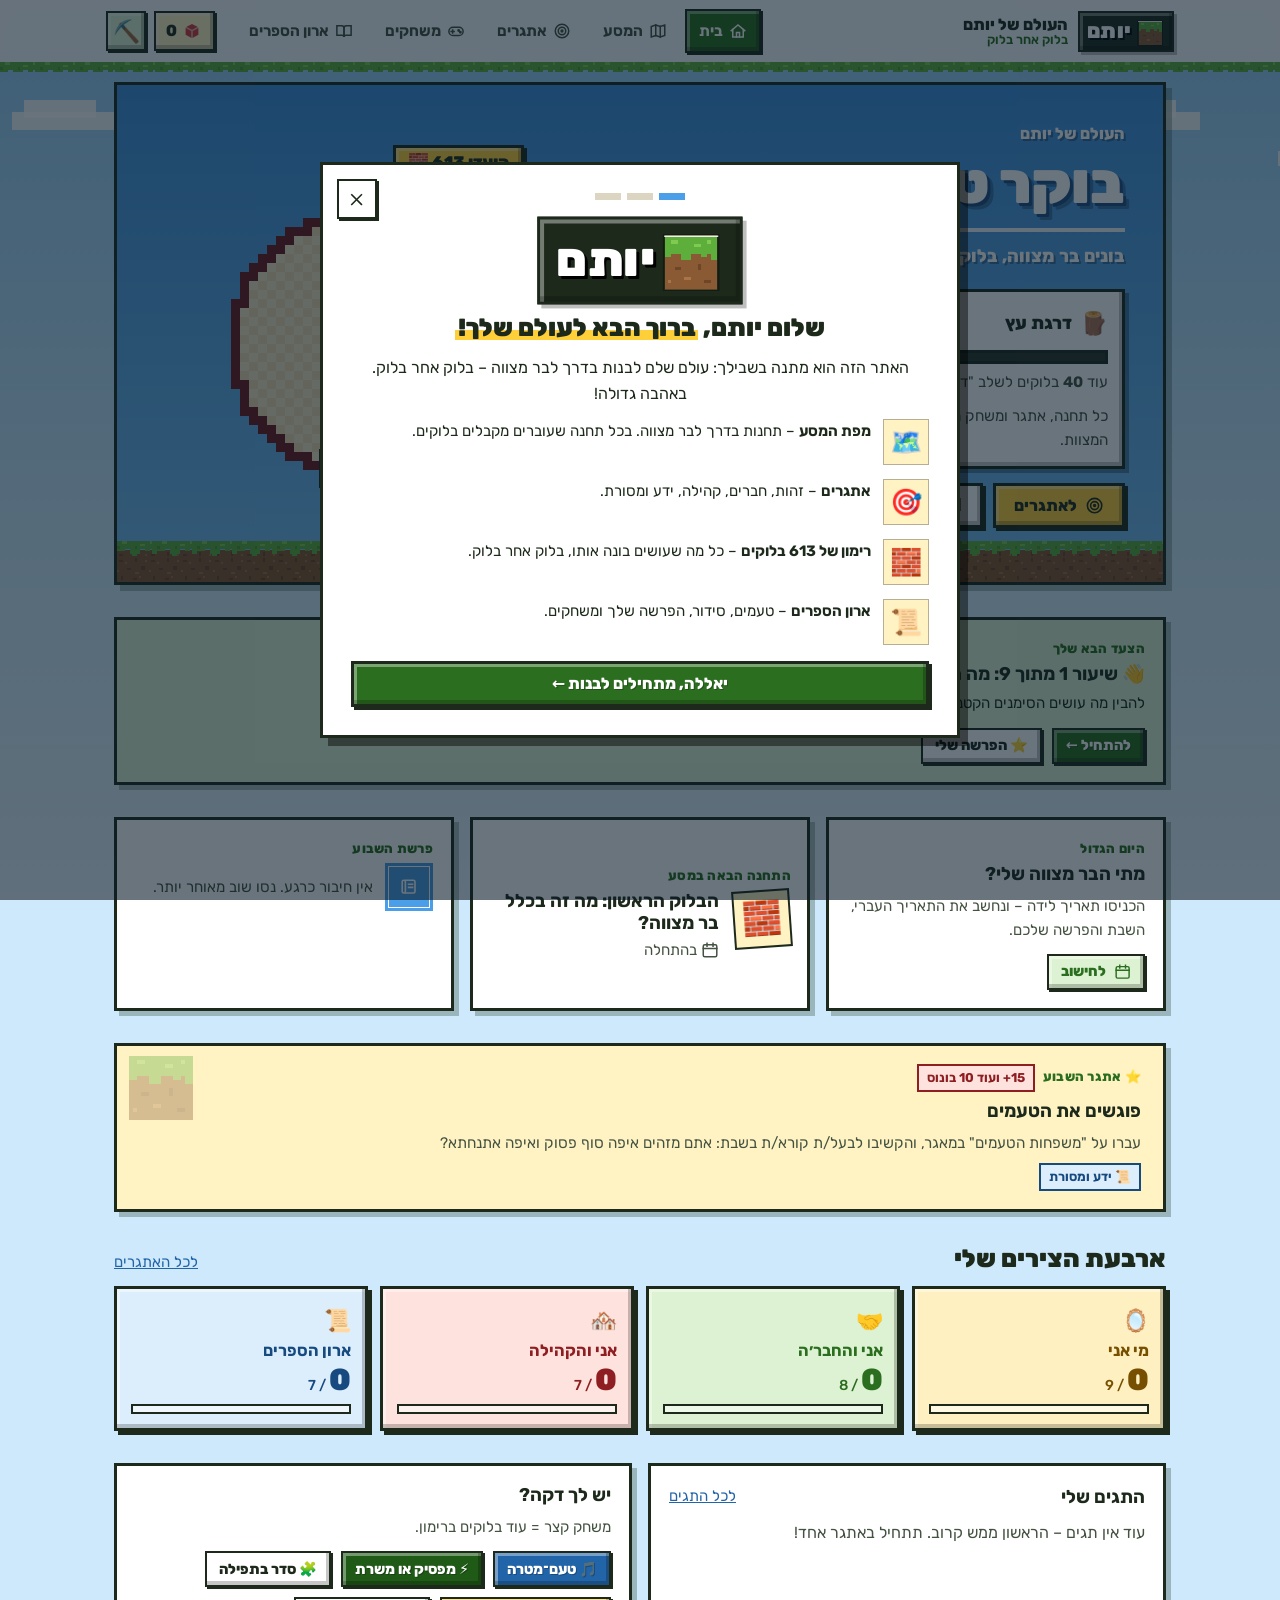
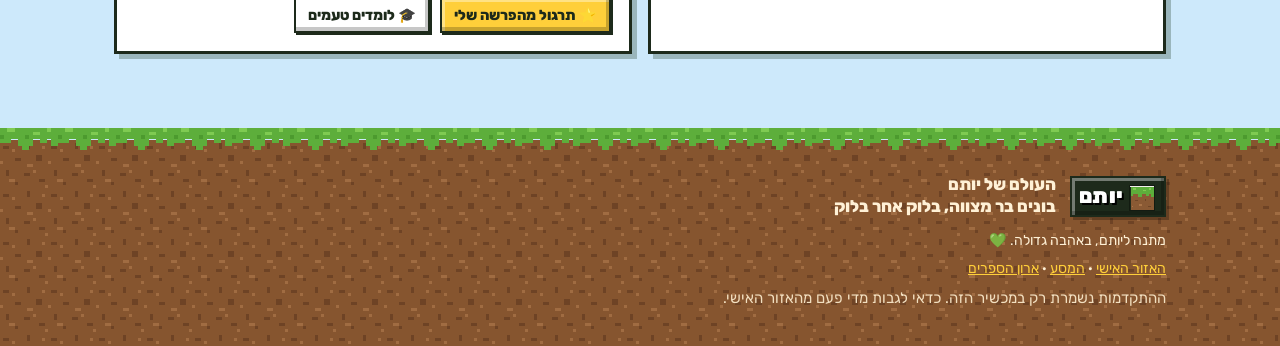
==== yotam/index.html @ bf7f6755 "העולם של יותם: גרסה אישית של האתר, בעיצוב של עולם בלוקים תיקייה חדשה yotam/ – אתר נפרד, מתנה ליותם: " ====
<!doctype html>
<html lang="he" dir="rtl">
<head>
  <meta charset="utf-8">
  <meta name="viewport" content="width=device-width, initial-scale=1, viewport-fit=cover">
  <title>העולם של יותם · בונים בר מצווה</title>
  <meta name="description" content="העולם של יותם: בונים את הבר מצווה בלוק אחר בלוק – משימות, משחקים, טעמי המקרא, הסידור והפרשה.">
  <meta name="theme-color" content="#5BA4E6">
  <meta name="color-scheme" content="only light">
  <link rel="icon" href="assets/img/block.svg" type="image/svg+xml">
  <link rel="manifest" href="manifest.webmanifest">
  <link rel="preconnect" href="https://fonts.googleapis.com">
  <link rel="preconnect" href="https://fonts.gstatic.com" crossorigin>
  <link href="https://fonts.googleapis.com/css2?family=Rubik:wght@400;500;600;700;800;900&family=Noto+Serif+Hebrew:wght@400;500;700&display=swap" rel="stylesheet">
  <link rel="stylesheet" href="assets/css/styles.css">
</head>
<body>
  <a class="skip-link" href="#main">דילוג לתוכן</a>

  <header class="topbar">
    <div class="topbar__inner">
      <a class="brand" href="#/" aria-label="העולם של יותם – לדף הבית">
        <span class="logo" aria-hidden="true"><i class="logo__block"></i><b>יותם</b></span>
        <span class="brand__text">
          <strong>העולם של יותם</strong>
          <small>בלוק אחר בלוק</small>
        </span>
      </a>
      <nav class="topnav" id="topnav" aria-label="ניווט ראשי"></nav>
      <div class="topbar__me">
        <a class="seed-pill" href="#/me" id="seedPill" aria-label="הבלוקים שלי"></a>
        <a class="avatar-btn" href="#/me" id="avatarBtn" aria-label="האזור האישי"></a>
      </div>
    </div>
  </header>

  <main id="main" tabindex="-1"></main>

  <footer class="site-footer">
    <div class="ground" aria-hidden="true"></div>
    <div class="wrap">
      <div class="footer-brand">
        <span class="logo" aria-hidden="true"><i class="logo__block"></i><b>יותם</b></span>
        <span class="tagline">העולם של יותם<br>בונים בר מצווה, בלוק אחר בלוק</span>
      </div>
      <p id="giftLine">מתנה ליותם, באהבה גדולה. 💚</p>
      <p><a href="#/me">האזור האישי</a> · <a href="#/journey">המסע</a> · <a href="#/library">ארון הספרים</a></p>
      <p class="small">ההתקדמות נשמרת רק במכשיר הזה. כדאי לגבות מדי פעם מהאזור האישי.</p>
    </div>
  </footer>

  <nav class="tabbar" id="tabbar" aria-label="ניווט ראשי"></nav>

  <div id="modal-root"></div>
  <div id="toast-root" class="toast-root" aria-live="polite"></div>
  <canvas id="confetti" aria-hidden="true"></canvas>

  <script src="assets/js/core.js"></script>
  <script src="assets/js/hebrew.js"></script>
  <script src="assets/js/data/gift.js"></script>
  <script src="assets/js/data/program.js"></script>
  <script src="assets/js/data/quests.js"></script>
  <script src="assets/js/data/taamim.js"></script>
  <script src="assets/js/data/course.js"></script>
  <script src="assets/js/data/siddur.js"></script>
  <script src="assets/js/data/siddur-checks.js"></script>
  <script src="assets/js/views/home.js"></script>
  <script src="assets/js/views/journey.js"></script>
  <script src="assets/js/views/quests.js"></script>
  <script src="assets/js/views/library.js"></script>
  <script src="assets/js/views/taamim.js"></script>
  <script src="assets/js/views/parasha.js"></script>
  <script src="assets/js/views/games.js"></script>
  <script src="assets/js/views/practice.js"></script>
  <script src="assets/js/views/course.js"></script>
  <script src="assets/js/views/me.js"></script>
  <script src="assets/js/app.js"></script>
</body>
</html>
---- yotam/assets/css/styles.css ----
/* =========================================================
   העולם של יותם · בונים בר מצווה
   מערכת עיצוב: עולם של בלוקים – פינות ישרות, כפתורים "בולטים" כמו קוביות,
   שמיים, דשא ואדמה, ופונט פיקסלים לכותרות הגדולות.
   (המבנה והרכיבים – כמו באתר המקורי. שכבת העיצוב החדשה – בסוף הקובץ)
   ========================================================= */

:root {
  /* שמיים */
  --sky: #4A9FE8;
  --sky-2: #3B8FD9;
  --sky-deep: #2264A8;     /* כפתורים (ניגודיות עם לבן) */
  --sky-ink: #174B80;
  --sky-soft: #DCEEFC;

  /* זהב */
  --marker: #FFCF3A;
  --marker-soft: #FFF3C4;

  --bg: #CDE9FB;
  --bg-2: #E4F1E0;
  --dot: transparent;
  --card: #FFFFFF;
  --card-2: #F6F3EA;
  --card-shadow: rgba(23, 50, 25, .28);
  --ink: #1D2A1B;
  --ink-2: #445241;
  --ink-3: #5E6B5A;
  --line: #DCD5C2;
  --line-2: #B9AE92;
  --edge: #1D2A1B;         /* קווי מתאר וצללים קשים */

  --pom: #D23A3A;          /* הרימון */
  --pom-2: #EE6A5C;
  --pom-deep: #8E1E22;
  --pom-soft: #FDE2DE;
  --honey: #F2B300;
  --honey-deep: #765000;
  --honey-soft: #FFF0C2;
  --teal: #4FA83A;         /* דשא */
  --teal-deep: #2B6E1F;
  --teal-soft: #DDF2D2;
  --tch: var(--sky-deep);
  --tch-deep: var(--sky-ink);
  --tch-soft: var(--sky-soft);
  --plum: #7048B0;
  --plum-soft: #ECE3FA;
  --ok: #2B8A36;

  --grass: #5DAE3B;
  --grass-hi: #7FCB52;
  --dirt: #86552F;
  --dirt-dark: #5E3A1F;
  --stone: #8A8F86;

  --pith: #F6E6C4;
  --seed-empty: #EED9B0;

  --radius: 0;
  --radius-s: 0;
  --shadow: 4px 4px 0 var(--card-shadow);
  --shadow-lg: 0 24px 60px -24px rgba(23, 50, 25, .5);
  --bevel: inset -3px -4px 0 rgba(0, 0, 0, .22), inset 3px 3px 0 rgba(255, 255, 255, .38);

  --font: 'Rubik', system-ui, -apple-system, 'Segoe UI', Arial, sans-serif;
  --font-display: 'Rubik', system-ui, -apple-system, 'Segoe UI', Arial, sans-serif;
  --font-block: 'Rubik', system-ui, sans-serif; /* במשקל 900, עם צל "בלוק" קשה */
  --font-hand: var(--font);
  --font-text: 'Taamey Frank CLM', 'SBL Hebrew', 'Ezra SIL', 'Noto Serif Hebrew', 'Times New Roman', serif;

  --tabbar-h: 68px;

  /* סולם גדלים אחד לכל האתר */
  --fs-h1: clamp(1.75rem, 6vw, 2.4rem);
  --fs-h2: clamp(1.3rem, 4.2vw, 1.55rem);
  --fs-h3: 1.15rem;
  --fs-sm: .94rem;
  --fs-xs: .82rem;
  color-scheme: only light;
}

/* ---------- בסיס ---------- */
*, *::before, *::after { box-sizing: border-box; }
html { -webkit-text-size-adjust: 100%; scroll-behavior: smooth; }
body {
  margin: 0;
  font-family: var(--font);
  font-size: 16px;
  line-height: 1.6;
  color: var(--ink);
  background-color: var(--bg);
  /* נייר מחברת מנוקד */
  background-image: radial-gradient(circle, var(--dot) 1.1px, transparent 1.4px);
  background-size: 24px 24px;
  min-height: 100vh;
  padding-bottom: calc(var(--tabbar-h) + env(safe-area-inset-bottom));
  overflow-x: hidden;
}
@media (min-width: 900px) { body { padding-bottom: 0; } }
img, svg { max-width: 100%; }
a { color: var(--sky-deep); }
h1, h2, h3, h4 { line-height: 1.2; margin: 0 0 .5em; font-weight: 700; }
h1, h2 { font-family: var(--font-display); font-weight: 900; letter-spacing: -.005em; }
h1 { font-size: var(--fs-h1); }
h2, .c-title { font-size: var(--fs-h2); }
h3, .station__title { font-size: var(--fs-h3); }
h4 { font-size: 1rem; }
p { margin: 0 0 .8em; }
button, input, textarea, select { font: inherit; color: inherit; }
:focus-visible { outline: 3px solid var(--sky); outline-offset: 2px; border-radius: 6px; }
.muted { color: var(--ink-2); }
.faint { color: var(--ink-3); }
.small { font-size: var(--fs-sm); }
.tiny { font-size: var(--fs-xs); }
.center { text-align: center; }
.hidden { display: none !important; }
.sr-only { position: absolute; width: 1px; height: 1px; overflow: hidden; clip: rect(0 0 0 0); white-space: nowrap; }
.skip-link { position: absolute; top: -40px; right: 12px; background: var(--ink); color: var(--bg); padding: 8px 14px; border-radius: 10px; z-index: 100; }
.skip-link:focus { top: 10px; }
.text { font-family: var(--font-text); }
.hand { font-family: var(--font-hand); }
code { background: var(--bg-2); padding: 1px 6px; border-radius: 6px; font-size: .9em; direction: ltr; unicode-bidi: embed; }

.wrap { width: 100%; max-width: 1100px; margin: 0 auto; padding: 0 16px; }
@media (min-width: 700px) { .wrap { padding: 0 24px; } }

main { display: block; outline: none; min-height: 60vh; }
.page { padding: 20px 0 40px; animation: pageIn .35s ease both; }
@keyframes pageIn { from { opacity: 0; transform: translateY(6px); } to { opacity: 1; transform: none; } }
@media (prefers-reduced-motion: reduce) { .page { animation: none; } html { scroll-behavior: auto; } }

/* =========================================================
   שכבת הקהילה: קופסת הלוגו
   ========================================================= */
/* תכלת + מסגרת לבנה פנימית, כמו בלוגו */
.kbox {
  background: var(--sky-2);
  color: #fff;
  border-radius: 4px;
  box-shadow: inset 0 0 0 7px var(--sky-2), inset 0 0 0 9px rgba(255, 255, 255, .95);
}
.logo {
  display: inline-flex; flex-direction: column; align-items: center; justify-content: center;
  background: var(--sky); color: #fff; text-decoration: none; line-height: 1;
  padding: 6px 12px 7px; border-radius: 3px;
  box-shadow: inset 0 0 0 3px var(--sky), inset 0 0 0 4px #fff;
  font-family: var(--font-display);
}
.logo small { font-size: .62rem; font-weight: 700; align-self: flex-start; margin-bottom: -1px; }
.logo b { font-size: 1.32rem; font-weight: 900; letter-spacing: .01em; }
.logo i { font-style: normal; font-size: .5rem; letter-spacing: .14em; margin-top: 3px; padding-top: 3px; border-top: 1px solid rgba(255, 255, 255, .9); font-weight: 700; direction: ltr; }

/* =========================================================
   שכבת המתבגר/ת: מרקר, מדבקות, שרבוטים, חותמות
   ========================================================= */
.mark {
  background: linear-gradient(176deg, transparent 52%, var(--marker) 52% 90%, transparent 90%);
  padding: 0 .12em; -webkit-box-decoration-break: clone; box-decoration-break: clone;
}
.sticker {
  display: inline-flex; align-items: center; gap: 6px;
  font-family: var(--font-hand); font-size: 1.25rem; line-height: 1.1; font-weight: 700;
  background: var(--marker); color: #1A1400; padding: 6px 14px 5px; border-radius: 10px;
  transform: rotate(var(--r, -4deg));
  box-shadow: 0 0 0 3px #fff, 3px 5px 0 3px rgba(15, 37, 55, .18);
  white-space: nowrap;
}
.sticker--pink { background: #FF9FB4; color: #3A0614; }
.sticker--white { background: #fff; color: var(--ink); }
.doodle { position: absolute; pointer-events: none; color: #fff; }
.doodle svg { width: 100%; height: 100%; overflow: visible; }
.doodle path { fill: none; stroke: currentColor; stroke-width: 3; stroke-linecap: round; stroke-linejoin: round; }
.stamp {
  position: absolute; inset-inline-end: 10px; top: 8px;
  font-family: var(--font-display); font-weight: 900; font-size: .95rem; line-height: 1;
  color: var(--sky-deep); padding: 6px 10px 5px; border: 2px solid currentColor; border-radius: 4px;
  box-shadow: inset 0 0 0 2px var(--card), inset 0 0 0 3.5px currentColor;
  transform: rotate(-11deg); opacity: .9; filter: url(#rough);
  pointer-events: none; white-space: nowrap;
}
.stamp.fresh { animation: stampIn .45s cubic-bezier(.2, 1.4, .4, 1) both; }
@keyframes stampIn { from { transform: rotate(-24deg) scale(2.2); opacity: 0; } 60% { opacity: 1; } }

/* ---------- סרגל עליון ---------- */
.topbar {
  position: sticky; top: 0; z-index: 40;
  background: rgba(255, 255, 255, .92);
  background: color-mix(in srgb, var(--card) 90%, transparent);
  backdrop-filter: saturate(1.4) blur(10px);
  -webkit-backdrop-filter: saturate(1.4) blur(10px);
  border-bottom: 1px solid var(--line);
}
.topbar::after { /* קו כפול – כמו המסגרת בלוגו */
  content: ""; position: absolute; inset: auto 0 -6px 0; height: 5px;
  background: linear-gradient(to bottom, var(--sky) 0 2px, transparent 2px 4px, var(--sky) 4px 5px);
  opacity: .55;
}
.topbar__inner { max-width: 1100px; margin: 0 auto; padding: 9px 16px; display: flex; align-items: center; gap: 12px; }
.brand { display: flex; align-items: center; gap: 10px; text-decoration: none; color: inherit; min-width: 0; }
.brand__text { display: flex; flex-direction: column; line-height: 1.15; min-width: 0; }
.brand__text strong { font-size: 1rem; font-weight: 800; white-space: nowrap; }
.brand__text small { font-family: var(--font-hand); font-size: 1rem; color: var(--sky-deep); line-height: 1; }
@media (max-width: 380px) { .brand__text { display: none; } }
.topnav { display: none; margin-inline-start: auto; gap: 4px; }
.topnav a { display: inline-flex; align-items: center; gap: 6px; padding: 8px 12px; border-radius: 10px; text-decoration: none; color: var(--ink-2); font-weight: 500; font-size: .95rem; border: 2px solid transparent; }
.topnav a:hover { background: var(--bg-2); color: var(--ink); }
.topnav a.active { background: var(--sky-deep); color: #fff; border-color: var(--edge); box-shadow: 2px 2px 0 var(--edge); }
.topnav svg { width: 18px; height: 18px; }
.topbar__me { margin-inline-start: auto; display: flex; align-items: center; gap: 8px; }
@media (min-width: 900px) {
  .topnav { display: flex; }
  .topbar__me { margin-inline-start: 8px; }
}
.seed-pill {
  display: inline-flex; align-items: center; gap: 6px; padding: 5px 12px 5px 10px; border-radius: 999px;
  background: var(--pom-soft); color: var(--pom-deep); font-weight: 800; text-decoration: none; font-variant-numeric: tabular-nums;
  border: 2px solid var(--edge); box-shadow: 2px 2px 0 var(--edge);
}
.seed-pill svg { width: 18px; height: 18px; color: var(--pom); }
.seed-pill.bump { animation: bump .6s ease; }
@keyframes bump { 30% { transform: scale(1.18) rotate(-4deg); } 60% { transform: scale(.96); } }
.avatar-btn {
  width: 40px; height: 40px; border-radius: 50%; display: grid; place-items: center; font-size: 22px; text-decoration: none;
  background: var(--marker-soft); border: 2px solid var(--edge); box-shadow: 2px 2px 0 var(--edge); flex: none;
}

/* ---------- סרגל תחתון ---------- */
.tabbar {
  position: fixed; bottom: 0; inset-inline: 0; z-index: 45;
  height: calc(var(--tabbar-h) + env(safe-area-inset-bottom));
  padding-bottom: env(safe-area-inset-bottom);
  background: rgba(255, 255, 255, .96);
  background: color-mix(in srgb, var(--card) 95%, transparent);
  backdrop-filter: blur(12px); -webkit-backdrop-filter: blur(12px);
  border-top: 2px solid var(--line-2);
  display: grid; grid-template-columns: repeat(5, 1fr);
}
.tabbar a { display: flex; flex-direction: column; align-items: center; justify-content: center; gap: 2px; text-decoration: none; color: var(--ink-3); font-size: .75rem; font-weight: 500; }
.tabbar a svg { width: 24px; height: 24px; padding: 2px; border-radius: 10px; transition: background .2s, color .2s; }
.tabbar a.active { color: var(--sky-deep); font-weight: 800; }
.tabbar a.active svg { background: var(--marker); color: #1A1400; width: 46px; box-shadow: 0 0 0 2px var(--edge); }
@media (min-width: 900px) { .tabbar { display: none; } }

/* ---------- כותרת תחתונה ---------- */
.site-footer { border-top: 1px solid var(--line); padding: 26px 0 30px; color: var(--ink-2); font-size: .88rem; margin-top: 30px; background: var(--card); }
.site-footer p { margin: 0 0 .4em; }
.footer-brand { display: flex; gap: 14px; align-items: center; margin-bottom: 12px; }
.footer-brand .tagline { font-family: var(--font-display); color: var(--sky-deep); font-size: 1.05rem; font-weight: 700; line-height: 1.3; }

/* ---------- אייקונים ---------- */
.ic { width: 1.2em; height: 1.2em; flex: none; stroke: currentColor; fill: none; stroke-width: 2; stroke-linecap: round; stroke-linejoin: round; vertical-align: -.22em; }

/* ---------- כפתורים (צל חתוך) ---------- */
.btn {
  display: inline-flex; align-items: center; justify-content: center; gap: 8px;
  padding: 10px 18px; border-radius: 12px; cursor: pointer; font-weight: 700; text-decoration: none;
  background: var(--sky-deep); color: #fff; line-height: 1.2; min-height: 44px;
  border: 2px solid var(--edge); box-shadow: 3px 3px 0 var(--edge);
  transition: transform .1s ease, box-shadow .1s ease, filter .15s;
}
.btn:hover { transform: translate(-1px, -1px); box-shadow: 4px 4px 0 var(--edge); }
.btn:active { transform: translate(2px, 2px); box-shadow: 1px 1px 0 var(--edge); }
.btn[disabled] { opacity: .5; cursor: not-allowed; transform: none; }
.btn--ghost { background: var(--card); color: var(--ink); }
.btn--ghost:hover { background: var(--card-2); }
.btn--soft { background: var(--sky-soft); color: var(--sky-ink); }
.btn--ink { background: var(--ink); color: var(--bg); }
.btn--tch { background: var(--sky-deep); }
.btn--teal { background: var(--teal-deep); }
.btn--honey, .btn--marker { background: var(--marker); color: #1A1400; }
.btn--pom { background: var(--pom-deep); }
.btn--sm { padding: 6px 12px; min-height: 36px; font-size: .9rem; border-radius: 10px; box-shadow: 2px 2px 0 var(--edge); }
.btn--block { width: 100%; }
.icon-btn { width: 40px; height: 40px; border-radius: 12px; border: 2px solid var(--edge); background: var(--card); display: inline-grid; place-items: center; cursor: pointer; color: var(--ink); box-shadow: 2px 2px 0 var(--edge); }
.icon-btn:hover { background: var(--marker-soft); }
.link-btn { background: none; border: 0; padding: 0; color: var(--sky-deep); cursor: pointer; font-weight: 600; text-decoration: underline; text-underline-offset: 3px; }
.btn-row { display: flex; flex-wrap: wrap; gap: 10px; align-items: center; }

/* ---------- כרטיסים ---------- */
.card { background: var(--card); border: 1.5px solid var(--line-2); border-radius: var(--radius); padding: 18px; box-shadow: var(--shadow); position: relative; }
.card--flat { box-shadow: none; }
.card--link { display: block; color: inherit; text-decoration: none; transition: transform .12s ease, box-shadow .12s, border-color .12s; cursor: pointer; text-align: start; width: 100%; font: inherit; }
.card--link:hover, .quest:hover, .taam-card:hover, .station__card:hover { transform: translate(-2px, -2px); box-shadow: 6px 6px 0 var(--sky); border-color: var(--edge); }
.grid { display: grid; gap: 14px; }
.grid-2 { display: grid; gap: 16px; grid-template-columns: 1fr; }
.grid-3 { display: grid; gap: 16px; grid-template-columns: 1fr; }
.grid-4 { display: grid; gap: 12px; grid-template-columns: repeat(2, 1fr); }
@media (min-width: 640px) { .grid-2 { grid-template-columns: 1fr 1fr; } .grid-3 { grid-template-columns: 1fr 1fr; } }
@media (min-width: 960px) { .grid-3 { grid-template-columns: repeat(3, 1fr); } .grid-4 { grid-template-columns: repeat(4, 1fr); } }
.stack > * + * { margin-top: 14px; }
.section { margin-top: 32px; }
.section-head { display: flex; align-items: end; justify-content: space-between; gap: 12px; margin-bottom: 12px; flex-wrap: wrap; }
.section-head h2 { margin: 0; }
.overline { display: block; font-size: var(--fs-xs); font-weight: 800; letter-spacing: .03em; color: var(--sky-deep); margin-bottom: 4px; }
.page-head { margin: 8px 0 20px; }
.page-head h1 { display: inline; background: linear-gradient(176deg, transparent 55%, var(--marker) 55% 92%, transparent 92%); padding: 0 .1em; -webkit-box-decoration-break: clone; box-decoration-break: clone; }
.page-head h1 + p, .page-head p { color: var(--ink-2); max-width: 62ch; font-size: 1.04rem; margin-top: 12px; }
.crumbs { font-size: .88rem; margin-bottom: 8px; display: flex; gap: 6px; align-items: center; flex-wrap: wrap; }
.crumbs a { color: var(--ink-2); text-decoration: none; }
.crumbs a:hover { color: var(--ink); text-decoration: underline; }

/* ---------- צ'יפים ותגיות ---------- */
.chips { display: flex; flex-wrap: wrap; gap: 8px; }
.chip {
  display: inline-flex; align-items: center; gap: 6px; padding: 6px 13px; border-radius: 999px; cursor: pointer; text-decoration: none;
  background: var(--card); border: 2px solid var(--line-2); font-weight: 600; font-size: .92rem; color: var(--ink-2);
}
.chip:hover { color: var(--ink); border-color: var(--edge); }
.chip[aria-pressed="true"], .chip.active { background: var(--marker); border-color: var(--edge); color: #1A1400; box-shadow: 2px 2px 0 var(--edge); }
.tag { display: inline-flex; align-items: center; gap: 5px; padding: 3px 9px; border-radius: 999px; font-size: .8rem; font-weight: 700; background: var(--bg-2); color: var(--ink-2); white-space: nowrap; }
.tag--identity { background: var(--honey-soft); color: var(--honey-deep); }
.tag--social { background: var(--teal-soft); color: var(--teal-deep); }
.tag--community { background: var(--pom-soft); color: var(--pom-deep); }
.tag--knowledge { background: var(--sky-soft); color: var(--sky-ink); }
.tag--girls { background: var(--plum-soft); color: var(--plum); }
.tag--boys { background: var(--sky-soft); color: var(--sky-ink); }
.tag--joint { background: var(--bg-2); color: var(--ink-2); }
.tag--seed { background: var(--pom-soft); color: var(--pom-deep); }
.tag--ok { background: #DDF2E7; background: color-mix(in srgb, var(--ok) 16%, transparent); color: var(--ok); }
.tag--need { background: var(--marker); color: #1A1400; }
.tag--progress { background: var(--sky-soft); color: var(--sky-ink); }

/* ---------- התקדמות ---------- */
.bar { height: 12px; background: var(--bg-2); border-radius: 999px; overflow: hidden; border: 2px solid var(--edge); }
.bar > span { display: block; height: 100%; border-radius: inherit; background: repeating-linear-gradient(-45deg, var(--pom) 0 8px, var(--pom-2) 8px 16px); transition: width .8s cubic-bezier(.2, .8, .2, 1); }
.bar--thin { height: 8px; border-width: 1.5px; }

/* ---------- טפסים ---------- */
.field { display: block; margin-bottom: 14px; }
.field > span { display: block; font-weight: 700; font-size: .92rem; margin-bottom: 6px; }
.field small { display: block; color: var(--ink-3); margin-top: 4px; }
.input, .textarea, .select {
  width: 100%; padding: 11px 13px; border-radius: 12px; border: 2px solid var(--line-2); background: var(--card-2);
  transition: border-color .15s, background .15s;
}
.input:focus, .textarea:focus, .select:focus { outline: none; border-color: var(--sky-deep); background: var(--card); box-shadow: 3px 3px 0 var(--sky-soft); }
.textarea { min-height: 96px; resize: vertical; line-height: 1.55; }
.check { display: flex; gap: 10px; align-items: center; cursor: pointer; font-size: .95rem; }
.check input { width: 20px; height: 20px; accent-color: var(--sky-deep); }
.seg { display: inline-flex; background: var(--bg-2); padding: 4px; border-radius: 14px; gap: 4px; flex-wrap: wrap; border: 2px solid var(--line-2); }
.seg button { border: 2px solid transparent; background: transparent; padding: 7px 14px; border-radius: 10px; cursor: pointer; font-weight: 700; color: var(--ink-2); }
.seg button[aria-pressed="true"] { background: var(--card); color: var(--ink); border-color: var(--edge); box-shadow: 2px 2px 0 var(--edge); }

/* ---------- חלון קופץ ---------- */
.modal-backdrop {
  position: fixed; inset: 0; z-index: 80; background: rgba(8, 24, 38, .6);
  display: flex; align-items: flex-end; justify-content: center; animation: fadeIn .2s ease;
}
.modal {
  background: var(--card); width: 100%; max-width: 640px; max-height: 92vh; overflow: auto;
  border-radius: 22px 22px 0 0; padding: 22px 18px calc(22px + env(safe-area-inset-bottom));
  border: 2px solid var(--edge); border-bottom: 0;
  box-shadow: var(--shadow-lg); animation: sheetUp .28s cubic-bezier(.2, .8, .2, 1);
  position: relative;
}
.modal--wide { max-width: 860px; }
.modal__close { position: absolute; top: 14px; left: 14px; }
.modal h2 { padding-left: 46px; }
.modal h2[tabindex="-1"]:focus { outline: none; }
@media (min-width: 700px) {
  .modal-backdrop { align-items: center; padding: 24px; }
  .modal { border-radius: 18px; padding: 28px; border-bottom: 2px solid var(--edge); box-shadow: 8px 8px 0 var(--edge); }
}
@keyframes fadeIn { from { opacity: 0; } }
@keyframes sheetUp { from { transform: translateY(40px); opacity: 0; } }

/* ---------- הודעות וחגיגות ---------- */
.toast-root { position: fixed; z-index: 90; top: 74px; inset-inline: 0; display: flex; flex-direction: column; align-items: center; gap: 8px; pointer-events: none; padding: 0 16px; }
.toast {
  background: var(--ink); color: var(--bg); padding: 9px 16px; border-radius: 12px; font-weight: 700; font-size: .95rem;
  box-shadow: 3px 3px 0 var(--sky); display: inline-flex; gap: 8px; align-items: center; animation: toastIn .35s cubic-bezier(.2, .8, .2, 1);
  max-width: 100%; transform: rotate(-1.5deg);
}
.toast--seed { background: var(--marker); color: #1A1400; box-shadow: 0 0 0 2px var(--edge), 3px 3px 0 2px var(--edge); }
.toast--seed svg { color: var(--pom); }
.toast.out { animation: toastOut .3s ease forwards; }
@keyframes toastIn { from { transform: translateY(-14px) scale(.9) rotate(-6deg); opacity: 0; } }
@keyframes toastOut { to { transform: translateY(-10px); opacity: 0; } }
#confetti { position: fixed; inset: 0; width: 100%; height: 100%; pointer-events: none; z-index: 95; }
.celebrate { text-align: center; padding: 10px 4px 4px; }
.celebrate__icon {
  font-size: 60px; line-height: 1; display: inline-grid; place-items: center; width: 116px; height: 116px; border-radius: 50%;
  background: var(--marker); margin-bottom: 14px; border: 5px solid #fff; box-shadow: 0 0 0 2px var(--edge), 5px 6px 0 2px var(--edge);
  transform: rotate(-8deg); animation: pop .55s cubic-bezier(.2, 1.6, .4, 1);
}
.celebrate h2 { padding: 0 !important; }
@keyframes pop { from { transform: scale(.4) rotate(-30deg); opacity: 0; } }

/* =========================================================
   דף הבית
   ========================================================= */
.hero { position: relative; display: grid; gap: 20px; align-items: center; padding: 26px 22px 24px; }
@media (min-width: 760px) { .hero { grid-template-columns: 1.25fr 1fr; padding: 36px 38px; } }
.hero.kbox { box-shadow: inset 0 0 0 8px var(--sky-2), inset 0 0 0 10px rgba(255, 255, 255, .95), 6px 6px 0 var(--edge); }
.hero__kicker { font-family: var(--font-display); font-weight: 700; font-size: 1.2rem; display: block; }
.hero h1 { font-size: clamp(2.3rem, 8vw, 3.6rem); color: #fff; margin: 2px 0 10px; }
.hero__rule { height: 2px; background: #fff; border: 0; margin: 0 0 10px; opacity: .95; }
.hero__sub { display: block; font-family: var(--font-display); font-weight: 700; font-size: 1.3rem; margin-bottom: 18px; }
.hero .level-card { color: var(--ink); }
.level-card { background: var(--card); border: 2px solid var(--edge); border-radius: 14px; padding: 14px; margin-bottom: 14px; box-shadow: 4px 4px 0 var(--edge); }
.level-card__top { display: flex; align-items: center; justify-content: space-between; gap: 10px; margin-bottom: 8px; }
.level-card p { margin: 10px 0 0; color: var(--ink-2); font-size: .95rem; }
.level-name { font-weight: 800; font-size: 1.12rem; display: flex; align-items: center; gap: 8px; }
.level-name span { font-size: 1.4rem; }
.hero .btn--ghost { background: #fff; color: var(--ink); }
.rimon-wrap { position: relative; max-width: 230px; margin: 0 auto; width: 100%; order: -1; }
@media (min-width: 760px) { .rimon-wrap { max-width: 300px; order: 0; } }
.rimon-count { position: absolute; inset-inline: 0; bottom: 3%; text-align: center; }
.rimon-count strong { display: inline-block; background: #fff; color: var(--ink); border: 2px solid var(--edge); padding: 3px 14px; border-radius: 999px; font-size: 1.05rem; font-variant-numeric: tabular-nums; box-shadow: 3px 3px 0 var(--edge); }
.rimon .seed { fill: var(--seed-empty); transform-box: fill-box; transform-origin: center; }
.rimon .seed.on { fill: url(#seedG); animation: seedIn .5s ease both; }
@keyframes seedIn { from { opacity: 0; transform: scale(.2); } }
.hero .sticker--goal { position: absolute; top: -6px; inset-inline-start: -8px; --r: 8deg; z-index: 2; }
.hero .doodle--arrow { width: 70px; height: 60px; inset-inline-end: -14px; bottom: 26%; transform: scaleX(-1); }
.hero .doodle--stars { width: 46px; height: 46px; top: 4%; inset-inline-end: 2%; color: var(--marker); }
@media (max-width: 759px) { .hero .doodle--arrow { display: none; } }

.countdown { display: flex; gap: 14px; align-items: center; }
.countdown__num { font-family: var(--font-display); font-size: 2.8rem; font-weight: 900; color: var(--sky-deep); line-height: 1; font-variant-numeric: tabular-nums; }
.next-card { display: flex; gap: 14px; align-items: flex-start; }
.next-card__emoji { font-size: 32px; width: 58px; height: 58px; border-radius: 14px; display: grid; place-items: center; background: var(--marker-soft); flex: none; border: 2px solid var(--edge); transform: rotate(-4deg); }
.pillar-stats { display: grid; grid-template-columns: repeat(2, 1fr); gap: 12px; }
@media (min-width: 760px) { .pillar-stats { grid-template-columns: repeat(4, 1fr); } }
.pillar-stat { border-radius: 14px; padding: 14px; text-decoration: none; color: inherit; display: block; border: 2px solid var(--edge); box-shadow: 3px 3px 0 var(--edge); transition: transform .12s, box-shadow .12s; }
.pillar-stat:hover { transform: translate(-2px, -2px); box-shadow: 5px 5px 0 var(--edge); }
.pillar-stat strong { display: block; font-size: 1.02rem; }
.pillar-stat .num { font-family: var(--font-display); font-size: 1.9rem; font-weight: 900; line-height: 1.1; }
.p-identity { background: var(--honey-soft); color: var(--honey-deep); }
.p-social { background: var(--teal-soft); color: var(--teal-deep); }
.p-community { background: var(--pom-soft); color: var(--pom-deep); }
.p-knowledge { background: var(--sky-soft); color: var(--sky-ink); }
.next-step { background: var(--sky-soft); border: 2px solid var(--edge); box-shadow: 4px 4px 0 var(--edge); }
.next-step h3 { margin: 4px 0 6px; }
.next-step p { margin: 0 0 12px; }
.weekly { position: relative; overflow: hidden; background: var(--marker-soft); border-color: var(--edge); }
.weekly::before { content: "★"; position: absolute; inset-inline-end: 14px; top: 2px; font-size: 90px; line-height: 1; color: var(--marker); transform: rotate(14deg); }
.weekly > * { position: relative; }
.parasha-mini { display: flex; gap: 12px; align-items: center; }
.parasha-mini__icon { width: 48px; height: 48px; border-radius: 12px; display: grid; place-items: center; background: var(--sky); color: #fff; flex: none; box-shadow: inset 0 0 0 3px var(--sky), inset 0 0 0 4px #fff; }
.badge-row { display: flex; gap: 10px; flex-wrap: wrap; }
.badge-mini { width: 54px; height: 54px; border-radius: 50%; display: grid; place-items: center; font-size: 26px; background: var(--marker); border: 3px solid #fff; box-shadow: 0 0 0 2px var(--edge), 2px 3px 0 2px var(--edge); }
.badge-mini:nth-child(odd) { transform: rotate(-7deg); }
.badge-mini:nth-child(even) { transform: rotate(6deg); background: #FFC7D3; }
.badge-mini:nth-child(3n) { background: var(--sky-soft); }

/* =========================================================
   מפת המסע
   ========================================================= */
.journey { position: relative; padding: 10px 0 30px; }
.journey__path { position: absolute; inset: 0; width: 100%; height: 100%; pointer-events: none; overflow: visible; }
.journey__path path.road { fill: none; stroke: var(--line-2); stroke-width: 14; stroke-linecap: round; }
.journey__path path.dash { fill: none; stroke: var(--card); stroke-width: 3; stroke-dasharray: 2 12; stroke-linecap: round; }
.journey__path path.done { fill: none; stroke: var(--sky); stroke-width: 8; stroke-linecap: round; }
.stations { position: relative; display: flex; flex-direction: column; gap: 26px; }
.station { display: grid; grid-template-columns: 76px 1fr; gap: 12px; align-items: center; }
.station:nth-child(even) { grid-template-columns: 1fr 76px; }
.station:nth-child(even) .station__node { order: 2; }
@media (min-width: 760px) {
  .station, .station:nth-child(even) { grid-template-columns: 1fr 96px 1fr; }
  .station .station__node { order: 0 !important; grid-column: 2; }
  .station .station__card { grid-column: 1; grid-row: 1; }
  .station:nth-child(even) .station__card { grid-column: 3; }
}
.station__node {
  width: 68px; height: 68px; border-radius: 50%; display: grid; place-items: center; font-size: 30px; justify-self: center;
  background: var(--card); border: 3px solid var(--edge); position: relative; z-index: 2; cursor: pointer;
  box-shadow: 3px 3px 0 var(--edge); transition: transform .15s;
}
.station__node:hover { transform: scale(1.06) rotate(-4deg); }
.station--done .station__node { background: var(--sky); }
.station--done .station__node::after {
  content: "✓"; position: absolute; bottom: -4px; left: -4px; width: 26px; height: 26px; border-radius: 50%;
  background: var(--marker); color: #1A1400; font-size: 15px; font-weight: 900; display: grid; place-items: center; border: 2px solid var(--edge);
}
.station--next .station__node { background: var(--marker); animation: ring 2s infinite; }
@keyframes ring { 0% { box-shadow: 3px 3px 0 var(--edge), 0 0 0 0 color-mix(in srgb, var(--marker) 80%, transparent); } 70% { box-shadow: 3px 3px 0 var(--edge), 0 0 0 16px transparent; } 100% { box-shadow: 3px 3px 0 var(--edge), 0 0 0 0 transparent; } }
.station--me .station__node { background: var(--marker); font-size: 34px; transform: rotate(-8deg); }
.station--future .station__node { border-style: dashed; opacity: .75; box-shadow: none; }
.station__card { padding: 14px 16px; cursor: pointer; text-align: start; width: 100%; font: inherit; color: inherit; }
.station--done .station__card { padding-top: 16px; }
.station__when { font-size: .88rem; font-weight: 800; color: var(--sky-deep); display: flex; align-items: center; gap: 6px; }
.station__title { font-weight: 800; margin: 2px 0 6px; padding-inline-end: 0; }
.station--done .station__title { padding-inline-end: 64px; }
.station__tags { display: flex; gap: 6px; flex-wrap: wrap; }
.station--me .station__card { background: var(--marker-soft); border-color: var(--edge); }
.legend { display: flex; gap: 14px; flex-wrap: wrap; font-size: .85rem; color: var(--ink-2); }
.legend i { display: inline-block; width: 13px; height: 13px; border-radius: 50%; margin-inline-end: 5px; vertical-align: -1px; border: 2px solid var(--edge); }
.legend .l-done { background: var(--sky); }
.legend .l-next { background: var(--marker); }
.legend .l-me { background: var(--marker); border-radius: 3px; transform: rotate(45deg); }
.detail-meta { display: grid; gap: 8px; background: var(--card-2); border: 1.5px solid var(--line-2); border-radius: 12px; padding: 12px 14px; margin: 12px 0; font-size: .94rem; }
.detail-meta div { display: flex; gap: 8px; align-items: baseline; }
.detail-meta b { min-width: 74px; color: var(--ink-2); font-weight: 700; }
.figure-box { background: var(--marker-soft); border: 1.5px dashed var(--honey-deep); border-radius: 12px; padding: 12px 14px; margin: 12px 0; color: var(--ink); }
.figure-box h4 { margin: 0 0 6px; color: var(--honey-deep); }

/* =========================================================
   אתגרים
   ========================================================= */
.quest { display: flex; flex-direction: column; gap: 8px; position: relative; text-align: start; width: 100%; font: inherit; color: inherit; cursor: pointer; transition: transform .12s, box-shadow .12s, border-color .12s; padding-inline-start: 22px; }
.quest__top { display: flex; justify-content: space-between; align-items: center; gap: 8px; }
.quest h3 { margin: 0; }
.quest p { margin: 0; color: var(--ink-2); font-size: .95rem; }
.quest--done { background: var(--card-2); }
.quest--done h3::before { content: "✓ "; color: var(--ok); }
.quest--weekly { border: 2px solid var(--edge); background: var(--marker-soft); }
.quest__bar { position: absolute; inset-inline-start: 0; top: 14px; bottom: 14px; width: 6px; border-radius: 0 6px 6px 0; }
.pillar-head { display: flex; gap: 14px; align-items: center; padding: 16px; border-radius: 14px; margin-bottom: 16px; border: 2px solid var(--edge); box-shadow: 4px 4px 0 var(--edge); }
.pillar-head .big { font-size: 32px; }
.pillar-head h2 { margin: 0; }

/* =========================================================
   ארון הספרים
   ========================================================= */
.lib-card { display: flex; gap: 14px; align-items: flex-start; }
.lib-card__icon { width: 52px; height: 52px; border-radius: 12px; display: grid; place-items: center; flex: none; border: 2px solid var(--edge); }
.lib-card__icon svg { width: 26px; height: 26px; }
.lib-card h3 { margin: 0 0 4px; }
.lib-card p { margin: 0; color: var(--ink-2); font-size: .94rem; }
.visited-dot { display: inline-block; width: 9px; height: 9px; border-radius: 50%; background: var(--ok); margin-inline-start: 6px; vertical-align: 2px; }

/* טעמים */
.rank-ladder { display: grid; gap: 10px; }
.rank-row { display: grid; grid-template-columns: 110px 1fr; gap: 10px; align-items: center; }
.rank-row__label { font-weight: 800; font-size: .95rem; display: flex; flex-direction: column; line-height: 1.2; }
.rank-row__label small { font-weight: 400; color: var(--ink-2); font-size: var(--fs-sm); }
.rank-row__items { display: flex; flex-wrap: wrap; gap: 6px; }
.rank-pill { display: inline-flex; align-items: center; gap: 6px; border-radius: 999px; padding: 3px 12px 3px 6px; font-size: .9rem; font-weight: 700; border: 1.5px solid currentColor; cursor: pointer; font-family: var(--font); }
.rank-pill .g { font-family: var(--font-text); font-size: 1.9rem; line-height: 1; width: 34px; height: 30px; text-align: center; overflow: visible; }
.r-emperor { background: #F4E1E6; background: color-mix(in srgb, var(--pom-deep) 14%, var(--card)); color: var(--pom-deep); }
.r-king { background: var(--pom-soft); color: var(--pom-deep); }
.r-duke { background: var(--honey-soft); color: var(--honey-deep); }
.r-count { background: var(--teal-soft); color: var(--teal-deep); }
.r-servant { background: var(--sky-soft); color: var(--sky-ink); }
.taam-card { display: grid; grid-template-columns: 74px 1fr; gap: 14px; align-items: center; cursor: pointer; text-align: start; width: 100%; font: inherit; color: inherit; transition: transform .12s, box-shadow .12s, border-color .12s; }
.taam-glyph { width: 74px; height: 74px; border-radius: 14px; display: grid; place-items: center; font-family: var(--font-text); font-size: 2.8rem; line-height: 1; border: 2px solid currentColor; }
.taam-card h3 { margin: 0 0 2px; }
.taam-card .ex { font-family: var(--font-text); font-size: 1.35rem; }
.taam-big { text-align: center; margin: 6px 0 12px; }
.taam-big .glyph { font-family: var(--font-text); font-size: 5rem; line-height: 1.1; display: block; }
.taam-big .word { font-family: var(--font-text); font-size: 2.4rem; line-height: 1.4; }
.ex-list { display: flex; flex-wrap: wrap; gap: 8px; }
.ex-list span { font-family: var(--font-text); font-size: 1.4rem; background: var(--card-2); border: 1.5px solid var(--line-2); border-radius: 10px; padding: 4px 12px; line-height: 1.6; }
.ex-list small { font-family: var(--font); font-size: .72rem; color: var(--ink-3); display: block; line-height: 1; padding-bottom: 4px; }
.seq { display: flex; flex-wrap: wrap; gap: 6px; align-items: center; }
.seq .arrow { color: var(--ink-3); font-weight: 800; }
.group-card .verse { font-family: var(--font-text); font-size: 1.6rem; line-height: 1.9; margin: 10px 0 2px; }

/* קורא / תיקון */
.reader-tools { display: flex; flex-wrap: wrap; gap: 10px; align-items: center; justify-content: space-between; margin-bottom: 14px; }
.reader { font-family: var(--font-text); font-size: calc(1.7rem * var(--fs, 1)); line-height: 2.15; word-spacing: .08em; }
.reader .vnum { font-family: var(--font); font-size: .5em; color: var(--ink-3); vertical-align: .55em; margin: 0 .25em; font-weight: 700; }
.reader .w { border-radius: 6px; cursor: pointer; transition: background .15s; padding: 0 1px; }
.reader .w:hover { background: var(--bg-2); }
.reader .w.sel { background: var(--marker); color: #1A1400 !important; }
.reader.colors .w.r-emperor { color: var(--pom-deep); }
.reader.colors .w.r-king { color: var(--pom); }
.reader.colors .w.r-duke { color: var(--honey-deep); }
.reader.colors .w.r-count { color: var(--teal); }
.reader.colors .w.r-servant { color: var(--sky-deep); }
.reader .w.hl { background: var(--marker); color: #1A1400 !important; }
.reader.colors .w { background-color: transparent; }
.reader.colors .w.r-emperor, .reader.colors .w.r-king, .reader.colors .w.r-duke, .reader.colors .w.r-count, .reader.colors .w.r-servant { background: transparent; }
.reader.colors .w.hl, .reader.colors .w.sel { background: var(--marker); }
.reader.scroll { font-family: 'Noto Serif Hebrew', 'Frank Ruhl Libre', serif; font-weight: 500; text-align: justify; line-height: 2; }
.reader.scroll .vnum { display: none; }
.reader .petucha { display: block; height: .6em; }
.reader .setuma { display: inline-block; width: 3em; }
.paseq { color: var(--ink-3); }
.taam-pop { position: absolute; z-index: 30; background: var(--ink); color: var(--bg); padding: 10px 14px; border-radius: 12px; font-family: var(--font); font-size: .92rem; line-height: 1.4; box-shadow: 4px 4px 0 var(--sky); max-width: 260px; }
.taam-pop b { font-size: 1.05rem; }
.taam-legend { display: flex; flex-wrap: wrap; gap: 6px; }
.verse-card { position: relative; }
.recorder { display: flex; align-items: center; gap: 10px; flex-wrap: wrap; }
.rec-dot { width: 12px; height: 12px; border-radius: 50%; background: var(--pom); animation: blink 1s infinite; }
@keyframes blink { 50% { opacity: .2; } }
.font-ctl { display: inline-flex; gap: 6px; }

/* סידור */
.service-tabs { margin-bottom: 16px; }
.timeline { position: relative; padding-inline-start: 30px; }
.timeline::before { content: ""; position: absolute; inset-inline-start: 11px; top: 6px; bottom: 6px; width: 0; border-inline-start: 3px dashed var(--sky); }
.tl-item { position: relative; margin-bottom: 12px; }
.tl-item::before { content: attr(data-n); position: absolute; inset-inline-start: -30px; top: 14px; width: 26px; height: 26px; border-radius: 50%; background: var(--sky); border: 2px solid var(--edge); font-size: .74rem; font-weight: 800; display: grid; place-items: center; color: #fff; }
.tl-item details { background: var(--card); border: 1.5px solid var(--line-2); border-radius: 14px; padding: 0; box-shadow: var(--shadow); }
.tl-item details[open] { border-color: var(--edge); }
.tl-item summary { list-style: none; cursor: pointer; padding: 14px 16px; display: flex; justify-content: space-between; gap: 10px; align-items: center; }
.tl-item summary::-webkit-details-marker { display: none; }
.tl-item summary h3 { margin: 0; }
.tl-item summary p { margin: 2px 0 0; color: var(--ink-2); font-size: .92rem; }
.tl-item summary .chev { transition: transform .2s; color: var(--ink-3); flex: none; }
.tl-item details[open] summary .chev { transform: rotate(-90deg); }
.tl-body { padding: 0 16px 16px; }
.words { display: grid; gap: 6px; margin: 4px 0 12px; }
.words__line { display: grid; grid-template-columns: 150px 1fr; gap: 10px; align-items: baseline; padding: 6px 12px; border-radius: 10px; background: var(--card-2); border: 1.5px solid var(--line); }
.words__line--all { background: var(--sky-soft); border-color: #9FD6F0; border-color: color-mix(in srgb, var(--sky) 45%, transparent); }
.words__who { font-size: .88rem; font-weight: 700; color: var(--ink-2); }
.words__line--all .words__who { color: var(--sky-ink); }
.words__text { font-family: var(--font-text); font-size: 1.25rem; line-height: 1.7; }
.words__line--all .words__text { color: var(--sky-ink); font-weight: 700; }
@media (max-width: 520px) { .words__line { grid-template-columns: 1fr; gap: 0; } }
.map-legend { background: var(--card); border: 2px dashed var(--line-2); border-radius: 14px; padding: 12px 14px; margin-bottom: 14px; display: grid; gap: 8px; }
.map-legend__row { display: grid; grid-template-columns: 128px 1fr; gap: 10px; align-items: start; font-size: .94rem; color: var(--ink-2); }
.map-legend__tag { margin: 0 !important; padding: 4px 10px !important; font-family: var(--font) !important; font-size: .9rem !important; font-weight: 700; line-height: 1.4 !important; text-align: center; border-radius: 10px; }
.map-legend__tag--do { background: var(--bg-2); color: var(--ink); }
@media (max-width: 480px) { .map-legend__row { grid-template-columns: 1fr; gap: 4px; } .map-legend__tag { justify-self: start; } }
.highlight { background: var(--marker-soft); border-radius: 10px; padding: 10px 12px; margin-bottom: 10px; border-inline-start: 4px solid var(--marker); }
.highlight b { color: var(--honey-deep); }
.practice { margin: 0; padding-inline-start: 18px; }
.practice li { margin-bottom: 4px; }
.say { font-family: var(--font-text); font-size: 1.3rem; line-height: 1.7; background: var(--sky-soft); color: var(--sky-ink); border-radius: 10px; padding: 8px 14px; margin: 8px 0; }
.body-grid { display: grid; gap: 10px; grid-template-columns: 1fr; }
@media (min-width: 640px) { .body-grid { grid-template-columns: 1fr 1fr; } }
.body-item { display: flex; gap: 12px; align-items: flex-start; }
.body-item .e { font-size: 26px; width: 46px; height: 46px; border-radius: 12px; background: var(--marker-soft); display: grid; place-items: center; flex: none; border: 1.5px solid var(--line-2); }
.blessing { font-family: var(--font-text); font-size: 1.45rem; line-height: 1.9; background: var(--card-2); border: 1.5px solid var(--line-2); border-radius: 14px; padding: 14px 18px; }
.haft-after { margin-top: 12px; }
.haft-after summary { cursor: pointer; font-weight: 700; color: var(--sky-deep); padding: 8px 0; }
.haft-after h4 { margin: 12px 0 6px; }
.blessing .resp { display: block; color: var(--sky-deep); font-size: .95em; }
.blessing .resp::before { content: "הקהל: "; font-family: var(--font); font-size: .6em; font-weight: 700; }
.steps { counter-reset: s; list-style: none; padding: 0; margin: 0; }
.steps li { counter-increment: s; position: relative; padding: 0 46px 14px 0; }
.steps li::before { content: counter(s); position: absolute; right: 0; top: 0; width: 32px; height: 32px; border-radius: 50%; background: var(--sky); color: #fff; font-weight: 900; display: grid; place-items: center; border: 2px solid var(--edge); }
.steps li::after { content: ""; position: absolute; right: 15px; top: 34px; bottom: 2px; width: 2px; background: var(--line-2); }
.steps li:last-child::after { display: none; }
.steps h4 { margin: 4px 0 2px; }
.steps p { margin: 0; color: var(--ink-2); }
.gloss-item { padding: 12px 14px; border-bottom: 1px solid var(--line); }
.gloss-item:last-child { border-bottom: 0; }
.gloss-item dt { font-weight: 800; }
.gloss-item dd { margin: 2px 0 0; color: var(--ink-2); }
.search { position: relative; }
.search .ic { position: absolute; inset-inline-start: 12px; top: 50%; transform: translateY(-50%); color: var(--ink-3); }
.search .input { padding-inline-start: 40px; }

/* מחשבון הפרשה */
/* פאנלים עם טקסט קטן – תכלת עמוק יותר בשביל ניגודיות */
.result-box.kbox, .capsule.kbox { background: var(--sky-deep); box-shadow: inset 0 0 0 7px var(--sky-deep), inset 0 0 0 9px rgba(255, 255, 255, .95), 5px 5px 0 var(--edge); }
.result-box { position: relative; padding: 24px 22px 22px; }
.result-box .overline { color: #fff; font-size: .95rem; }
.result-box .big { font-family: var(--font-display); font-size: clamp(2rem, 7vw, 2.9rem); font-weight: 900; line-height: 1.15; }
.result-box > p { font-size: 1.15rem; font-weight: 700; }
.result-box .detail-meta { background: var(--card); color: var(--ink); border-color: var(--edge); }
.result-box .small { color: #fff; font-weight: 500; }
.result-box .small.muted { color: #fff; opacity: .95; }
.result-box .btn--ghost { background: #fff; color: var(--ink); }
.result-box > .sticker { position: absolute; top: -12px; inset-inline-start: 18px; --r: -6deg; }
.aliyot { display: flex; flex-wrap: wrap; gap: 8px; }
.verify-row { display: flex; flex-wrap: wrap; gap: 10px; align-items: center; margin: 4px 0 16px; }
.verify-warn { font-weight: 800; font-size: 1.05rem; color: #fff; }

/* קורס "לומדים טעמים" */
.c-path { list-style: none; padding: 0; margin: 0 0 18px; position: relative; }
.c-path::before { content: ""; position: absolute; inset-inline-start: 21px; top: 10px; bottom: 10px; border-inline-start: 3px dashed var(--line-2); }
.c-step { display: grid; grid-template-columns: 46px 1fr; gap: 12px; align-items: start; margin-bottom: 12px; position: relative; }
.c-step__num { width: 44px; height: 44px; border-radius: 50%; display: grid; place-items: center; font-weight: 900; font-size: 1.1rem; background: var(--card); border: 2px solid var(--edge); box-shadow: 2px 2px 0 var(--edge); z-index: 1; }
.c-step--done .c-step__num { background: var(--sky); color: #fff; }
.c-step--next .c-step__num { background: var(--marker); color: #1A1400; animation: ring 2s infinite; }
.c-step--locked .c-step__num { border-style: dashed; box-shadow: none; color: var(--ink-3); }
.c-step--locked .c-step__card { opacity: .7; }
.c-step--next .c-step__card { border-color: var(--edge); background: var(--marker-soft); }
.c-dots { display: flex; gap: 6px; align-items: center; justify-content: center; margin-bottom: 12px; flex-wrap: wrap; }
.c-dots i { width: 28px; height: 8px; border-radius: 999px; background: var(--line); }
.c-dots i.past { background: var(--sky); }
.c-dots i.on { background: var(--marker); box-shadow: 0 0 0 2px var(--edge); }
.c-dots i.quiz { width: auto; height: auto; background: none; font-style: normal; opacity: .5; }
.c-dots i.quiz.on { opacity: 1; box-shadow: none; }
.c-stage { min-height: 260px; }
.c-text { font-size: 1.08rem; line-height: 1.7; margin-bottom: 12px; }
.c-list { margin: 8px 0 0; padding-inline-start: 20px; }
.c-list li { margin-bottom: 6px; }
.c-nav { display: flex; justify-content: space-between; align-items: center; gap: 10px; margin-top: 14px; }
.c-glyphs { display: flex; flex-wrap: wrap; gap: 10px; margin: 6px 0 14px; }
.c-glyph { display: grid; justify-items: center; gap: 2px; min-width: 100px; padding: 10px 12px; border-radius: 14px; border: 2px solid currentColor; cursor: pointer; font: inherit; box-shadow: 3px 3px 0 currentColor; }
.c-glyph .g { font-family: var(--font-text); font-size: 2.8rem; line-height: 1.15; }
.c-glyph small { font-size: .74rem; opacity: .85; }
.c-seq { margin: 6px 0 12px; }
.c-verse { font-family: var(--font-text); font-size: 1.75rem; line-height: 2.2; background: var(--card-2); border: 1.5px solid var(--line-2); border-radius: 14px; padding: 10px 16px; margin-top: 8px; }
.c-verse--scroll { font-family: 'Noto Serif Hebrew', 'Frank Ruhl Libre', serif; font-weight: 500; }
.cv-w { border-radius: 6px; padding: 0 2px; }
.cv-on { font-weight: 700; background: rgba(15, 37, 55, .06); background: color-mix(in srgb, currentColor 10%, transparent); }
.cv-dim { color: var(--ink-3); }
.c-ref { margin: 4px 2px 0; }
.c-legend { display: flex; flex-wrap: wrap; gap: 6px; margin-top: 8px; }
.c-legend .rank-pill { cursor: default; }
.c-compare { display: grid; gap: 12px; }
.c-compare > div > .tag { margin-bottom: 2px; }
.c-task { background: var(--marker-soft); border: 2px dashed var(--honey-deep); border-radius: 14px; padding: 14px; position: relative; margin-top: 6px; }
.c-task .sticker { position: absolute; top: -14px; inset-inline-start: 14px; }
.c-prompt { font-weight: 700; font-size: 1.12rem; margin: 6px 0 10px; }
.c-find { text-align: start; background: var(--card); border-radius: 12px; padding: 6px 10px; }
.g-inline { font-family: var(--font-text); font-size: 1.4rem; line-height: 1; vertical-align: -.2em; }

/* מפת הסידור – צעד אחר צעד */
.tour-head { display: flex; flex-direction: column; align-items: center; gap: 6px; margin: 14px 0 10px; }
.tour-head .overline { margin: 0; }
.tour-dots { margin: 0; gap: 4px; }
.tour-dots i { width: 16px; height: 7px; }
.c-dots i.miss { background: var(--pom-2); }
.tour-card { margin-bottom: 4px; }
.tour-what { font-size: 1.1rem; line-height: 1.6; margin-bottom: 12px; }
.tour-check { margin-top: 18px; }
.opt--say { font-family: var(--font-text); font-size: 1.15rem; font-weight: 600; line-height: 1.5; }
.tour-card #tourAfter:not(:empty) { margin-top: 12px; }
.tour-card [hidden] { display: none !important; }
#tour { scroll-margin-top: 76px; } /* שהשורה "חלק X מתוך Y" לא תיכנס מתחת לכותרת הדביקה */
.tour-title { display: flex; flex-wrap: wrap; align-items: baseline; justify-content: space-between; gap: 4px 10px; margin-bottom: 8px; }
.tour-title .c-title { margin: 0; }
.tour-sub { font-size: var(--fs-xs); font-weight: 800; color: var(--sky-deep); background: var(--sky-soft); border-radius: 999px; padding: 2px 10px; white-space: nowrap; }
.tour-go { display: flex; flex-direction: column; align-items: flex-start; gap: 6px; margin-top: 16px; }
.tour-tap { font-size: 1.45rem; line-height: 2.1; }
.tour-marked { padding: 6px 10px 8px; background: var(--card); border-radius: 10px; border: 1.5px solid var(--line); }
.tour-again { margin-top: 12px; }
.tour-again summary { cursor: pointer; font-weight: 700; color: var(--sky-deep); }
.tour-again[open] summary { margin-bottom: 8px; }
.note .btn { margin-inline-start: 4px; vertical-align: middle; }
@media (max-width: 640px) {
  .tour-card .options { grid-template-columns: 1fr; }
  .tour-what { font-size: 1.02rem; }
}

/* תרגול מהפרשה שלי */
.practice-promo { position: relative; }
.practice-promo .sticker { position: absolute; top: -12px; inset-inline-start: 16px; }
.practice-mode { display: flex; flex-direction: column; gap: 4px; text-align: start; cursor: pointer; font: inherit; color: inherit; width: 100%; transition: transform .12s, box-shadow .12s, border-color .12s; }
.practice-mode:hover { transform: translate(-2px, -2px); box-shadow: 6px 6px 0 var(--sky); border-color: var(--edge); }
.practice-mode .pm-emoji { font-size: 28px; line-height: 1.2; }
.practice-mode.active { background: var(--marker-soft); border: 2px solid var(--edge); box-shadow: 4px 4px 0 var(--edge); }
.pq-word { font-family: var(--font-text); font-size: 3.2rem; line-height: 1.5; }
.pq-verse { font-family: var(--font-text); font-size: 1.45rem; line-height: 2.1; margin: 6px 0 4px; color: var(--ink-2); }
.pq-target { background: var(--marker); color: #1A1400; border-radius: 6px; padding: 0 4px; box-shadow: 0 0 0 2px var(--edge); }
.stop-verse { font-family: var(--font-text); font-size: 1.75rem; line-height: 2.3; }
.stop-verse .sw { cursor: pointer; border-radius: 8px; padding: 0 4px; border: 2px solid transparent; display: inline-block; line-height: 1.6; }
.stop-verse .sw:hover, .stop-verse .sw:focus-visible { border-color: var(--edge); background: var(--marker-soft); }
.stop-verse .sw.right { background: #CDEBDA; background: color-mix(in srgb, var(--ok) 25%, transparent); border-color: var(--ok); }
.stop-verse .sw.wrong { background: var(--pom-soft); border-color: var(--pom); }
.reveal { font-family: var(--font-text); font-size: 1.4rem; line-height: 2.1; background: var(--card-2); border: 1.5px solid var(--line-2); border-radius: 12px; padding: 10px 14px; margin-top: 6px; }
.track-row { border: 1.5px solid var(--line-2); border-radius: 14px; padding: 10px 14px; margin-bottom: 10px; background: var(--card); }
.track-row.lvl-2 { border-color: var(--ok); background: #EEF8F2; background: color-mix(in srgb, var(--ok) 8%, var(--card)); }
.track-text { font-family: var(--font-text); font-size: 1.5rem; line-height: 2.1; }
.track-actions { display: flex; gap: 8px; flex-wrap: wrap; align-items: center; margin-top: 6px; }
.vlabel { font-weight: 800; color: var(--sky-deep); font-size: .9rem; margin-inline-end: auto; }
.scroll-big { font-family: 'Noto Serif Hebrew', 'Frank Ruhl Libre', serif; font-weight: 500; font-size: 2rem; line-height: 2; text-align: center; padding: 16px; background: var(--card-2); border-radius: 12px; border: 2px solid var(--line-2); }

/* הודעה גדולה: לבדוק עם ההורים */
.notice-big__icon {
  font-size: 52px; width: 96px; height: 96px; border-radius: 50%; display: grid; place-items: center; margin: 0 auto 12px;
  background: var(--marker); border: 4px solid #fff; box-shadow: 0 0 0 2px var(--edge), 4px 5px 0 2px var(--edge); transform: rotate(-8deg);
  animation: pop .55s cubic-bezier(.2, 1.6, .4, 1);
}
.notice-big h2 { text-align: center; font-size: var(--fs-h1); padding: 0 !important; margin-bottom: 14px; }
.notice-big__found { text-align: center; padding: 14px 16px; margin-bottom: 14px; font-size: 1.1rem; font-weight: 700; background: var(--sky-deep); box-shadow: inset 0 0 0 6px var(--sky-deep), inset 0 0 0 8px #fff; }
.notice-big__found b { font-family: var(--font-display); font-size: 1.7rem; font-weight: 900; }
.notice-big__lead { font-size: 1.2rem; line-height: 1.5; text-align: center; background: var(--marker-soft); border-radius: 12px; padding: 12px 14px; }
.notice-steps { padding-inline-start: 22px; margin: 0 0 18px; }
.notice-steps > li { margin-bottom: 10px; font-size: 1.04rem; }
.notice-steps ul { padding-inline-start: 4px; list-style: none; margin: 8px 0 0; }
.notice-steps ul li { margin-bottom: 8px; background: var(--card-2); border: 1.5px solid var(--line-2); border-radius: 10px; padding: 8px 12px; font-size: .97rem; }

/* =========================================================
   משחקים
   ========================================================= */
.game-card { display: flex; flex-direction: column; gap: 8px; }
.game-card__art { height: 120px; border-radius: 12px; display: grid; place-items: center; font-size: 54px; margin-bottom: 4px; font-family: var(--font-text); border: 2px solid var(--edge); }
.game-stage { max-width: 620px; margin: 0 auto; }
.game-hud { display: flex; justify-content: space-between; align-items: center; gap: 10px; margin-bottom: 14px; font-weight: 700; }
.game-q { text-align: center; padding: 26px 16px; }
.game-q .glyph { font-family: var(--font-text); font-size: 5.5rem; line-height: 1.05; display: block; }
.game-q .word { font-family: var(--font-text); font-size: 2.3rem; line-height: 1.5; }
.game-q .prompt { font-size: 1.15rem; font-weight: 700; }
.options { display: grid; grid-template-columns: 1fr 1fr; gap: 12px; margin-top: 16px; }
.opt { padding: 16px 12px; border-radius: 14px; border: 2px solid var(--edge); background: var(--card); font-weight: 800; font-size: 1.05rem; cursor: pointer; min-height: 60px; box-shadow: 3px 3px 0 var(--edge); transition: transform .08s, background .2s, box-shadow .08s; }
.opt:hover { background: var(--marker-soft); }
.opt:active { transform: translate(2px, 2px); box-shadow: 1px 1px 0 var(--edge); }
.opt.right { background: #D6EEE1; background: color-mix(in srgb, var(--ok) 22%, var(--card)); }
.opt.wrong { background: var(--pom-soft); animation: shake .35s; }
@keyframes shake { 25% { transform: translateX(-6px); } 75% { transform: translateX(6px); } }
.order-pool, .order-answer { display: flex; flex-wrap: wrap; gap: 8px; min-height: 58px; padding: 10px; border-radius: 14px; }
.order-answer { background: var(--card-2); border: 2px dashed var(--line-2); margin-bottom: 12px; }
.order-chip { padding: 9px 14px; border-radius: 12px; border: 2px solid var(--edge); background: var(--card); font-weight: 700; cursor: pointer; box-shadow: 2px 2px 0 var(--edge); }
.order-chip .n { display: inline-grid; place-items: center; width: 22px; height: 22px; border-radius: 50%; background: var(--marker); color: #1A1400; font-size: .75rem; margin-inline-end: 6px; border: 1.5px solid var(--edge); }
.order-chip.ok { background: #D9EFE3; background: color-mix(in srgb, var(--ok) 20%, var(--card)); }
.order-chip.bad { background: var(--pom-soft); }
/* הסבר אחרי תשובה */
.fb-box { min-height: 1.6em; margin-top: 14px; font-size: 1rem; line-height: 1.55; border-radius: 12px; }
.fb-box--ok { color: var(--ok); font-weight: 700; }
.fb-box--fix { text-align: start; background: var(--marker-soft); border: 2px solid var(--edge); padding: 12px 14px; box-shadow: 3px 3px 0 var(--edge); color: var(--ink); line-height: 1.75; }
.fb-glyph { display: inline-block; font-family: var(--font-text); font-size: 1.9rem; line-height: 1.5; height: 1.4em; vertical-align: -.45em; margin-inline-end: 4px; }
.speed-btns { display: grid; grid-template-columns: 1fr 1fr; gap: 12px; margin-top: 16px; }
.speed-btns .opt { min-height: 90px; font-size: 1.25rem; }
.timer { height: 10px; border-radius: 999px; background: var(--bg-2); overflow: hidden; border: 2px solid var(--edge); }
.timer span { display: block; height: 100%; background: var(--marker); transition: width .25s linear; }
.score-big { font-family: var(--font-display); font-size: 3.8rem; font-weight: 900; color: var(--sky-deep); line-height: 1; }

/* =========================================================
   האזור האישי
   ========================================================= */
.profile-card { display: flex; gap: 16px; align-items: center; flex-wrap: wrap; }
.profile-card .avatar { width: 84px; height: 84px; border-radius: 50%; font-size: 46px; display: grid; place-items: center; background: var(--marker); border: 4px solid #fff; box-shadow: 0 0 0 2px var(--edge), 4px 4px 0 2px var(--edge); transform: rotate(-5deg); }
.stat-row { display: grid; grid-template-columns: repeat(2, 1fr); gap: 10px; }
@media (min-width: 640px) { .stat-row { grid-template-columns: repeat(4, 1fr); } }
.stat { background: var(--card); border: 2px solid var(--edge); border-radius: 14px; padding: 12px; text-align: center; box-shadow: 3px 3px 0 var(--edge); }
.stat b { display: block; font-family: var(--font-display); font-size: 1.8rem; font-weight: 900; line-height: 1.1; }
.stat span { font-size: .82rem; color: var(--ink-2); }
/* דף מדבקות */
.badges {
  display: grid; grid-template-columns: repeat(3, 1fr); gap: 14px 10px; padding: 18px 12px;
  background: var(--card); border: 2px dashed var(--line-2); border-radius: 18px;
}
@media (min-width: 640px) { .badges { grid-template-columns: repeat(5, 1fr); } }
@media (min-width: 960px) { .badges { grid-template-columns: repeat(6, 1fr); } }
.badge { text-align: center; padding: 4px; border: 0; background: none; cursor: pointer; font: inherit; color: inherit; }
.badge__icon {
  width: 66px; height: 66px; margin: 0 auto 8px; border-radius: 50%; display: grid; place-items: center; font-size: 30px;
  background: var(--sb, var(--marker)); border: 4px solid #fff; box-shadow: 0 0 0 2px var(--edge), 3px 4px 0 2px var(--edge);
  transform: rotate(var(--r, 0deg)); transition: transform .2s;
}
.badge:hover .badge__icon { transform: rotate(0deg) scale(1.08); }
.badge b { display: block; font-size: .84rem; line-height: 1.25; }
.badge--locked .badge__icon { background: transparent; border: 2px dashed var(--line-2); box-shadow: none; font-size: 22px; opacity: .6; transform: none; }
.badge--locked b { color: var(--ink-3); font-weight: 500; }
.avatar-pick { display: grid; grid-template-columns: repeat(auto-fill, minmax(46px, 1fr)); gap: 6px; }
.avatar-pick button { font-size: 24px; height: 48px; border-radius: 12px; border: 2px solid var(--line-2); background: var(--card-2); cursor: pointer; padding: 0; }
.avatar-pick button[aria-pressed="true"] { border-color: var(--edge); background: var(--marker); box-shadow: 2px 2px 0 var(--edge); }
.journal-entry { border-inline-start: 4px solid var(--marker); padding: 6px 14px; margin-bottom: 12px; background: var(--card); border-radius: 0 10px 10px 0; }
.journal-entry .when { font-size: .78rem; color: var(--ink-3); }
.journal-entry h4 { margin: 0 0 2px; }
.journal-entry p { white-space: pre-wrap; margin: 0; font-family: var(--font-hand); font-size: 1.25rem; line-height: 1.35; }
.album { display: grid; grid-template-columns: repeat(2, 1fr); gap: 14px; }
@media (min-width: 760px) { .album { grid-template-columns: repeat(4, 1fr); } }
/* כרטיס אספנות */
.album-card { background: var(--card); border: 2px solid var(--edge); border-radius: 14px; padding: 14px; text-align: center; box-shadow: 4px 4px 0 var(--edge); position: relative; }
.album-card:nth-child(odd) { transform: rotate(-1.5deg); }
.album-card:nth-child(even) { transform: rotate(1.2deg); }
.album-card .ph { width: 58px; height: 58px; border-radius: 50%; margin: 0 auto 8px; display: grid; place-items: center; font-family: var(--font-display); font-weight: 900; font-size: 1.5rem; color: #fff; background: var(--sky); border: 3px solid #fff; box-shadow: 0 0 0 2px var(--edge); }
.album-card b { display: block; }
.album-card small { color: var(--ink-2); display: block; }
.album-card p { font-family: var(--font-hand); font-size: 1.15rem; line-height: 1.3; margin: 6px 0 0; }
.album-empty { border: 2px dashed var(--line-2); border-radius: 14px; padding: 18px; text-align: center; color: var(--ink-3); background: var(--card); }
.capsule { border-radius: 4px; padding: 24px 22px; }
.capsule .field > span, .capsule .small { color: #fff; }
.capsule .small.muted { color: #fff; opacity: .95; }
.capsule h3 { font-family: var(--font-display); font-size: var(--fs-h2); font-weight: 900; }
.capsule .btn { background: var(--marker); color: #1A1400; }
.capsule--sealed { text-align: center; }
.capsule--sealed .lock { font-size: 54px; }
.capsule--sealed p { color: #fff; font-weight: 600; }

/* =========================================================
   אזור ההורים
   ========================================================= */
.table-wrap { overflow-x: auto; border: 2px solid var(--edge); border-radius: 14px; background: var(--card); box-shadow: 4px 4px 0 var(--card-shadow); }
table { width: 100%; border-collapse: collapse; font-size: .94rem; }
th, td { padding: 11px 14px; text-align: start; border-bottom: 1px solid var(--line); vertical-align: top; }
th { background: var(--sky); color: #fff; font-weight: 800; font-size: .86rem; white-space: nowrap; }
tr:last-child td { border-bottom: 0; }
.need-owner { background: var(--marker-soft); border: 2px solid var(--edge); border-radius: 14px; padding: 16px; box-shadow: 4px 4px 0 var(--edge); }
.principle { display: flex; gap: 12px; align-items: flex-start; }
.principle .ico { width: 44px; height: 44px; border-radius: 12px; display: grid; place-items: center; background: var(--sky); color: #fff; flex: none; box-shadow: inset 0 0 0 3px var(--sky), inset 0 0 0 4px #fff; }
.principle .ico svg { width: 22px; height: 22px; }
.principle h3 { margin: 0 0 2px; }
.principle p { margin: 0; color: var(--ink-2); font-size: .94rem; }

/* הרשמה */
.onb-steps { display: flex; gap: 6px; justify-content: center; margin-bottom: 14px; }
.onb-steps i { width: 26px; height: 7px; border-radius: 999px; background: var(--line); }
.onb-steps i.on { background: var(--sky); }
.onb-logo { display: flex; justify-content: center; margin: 4px 0 14px; }
.onb-logo .logo { transform: scale(1.35); margin: 14px 0; }
.gender-pick { display: grid; grid-template-columns: 1fr 1fr; gap: 10px; }
.gender-pick button { padding: 14px; border-radius: 14px; border: 2px solid var(--line-2); background: var(--card-2); font-weight: 800; font-size: 1.05rem; cursor: pointer; }
.gender-pick button[aria-pressed="true"] { border-color: var(--edge); background: var(--marker); color: #1A1400; box-shadow: 3px 3px 0 var(--edge); }

.empty { text-align: center; padding: 26px 16px; color: var(--ink-2); }
.empty .e { font-size: 40px; }
.note { background: var(--card); border: 2px dashed var(--line-2); border-radius: 12px; padding: 12px 14px; font-size: var(--fs-sm); color: var(--ink-2); }
.loading { display: inline-flex; gap: 6px; align-items: center; color: var(--ink-2); }
.loading::before { content: ""; width: 16px; height: 16px; border-radius: 50%; border: 2.5px solid var(--line-2); border-top-color: var(--sky-deep); animation: spin .8s linear infinite; }
@keyframes spin { to { transform: rotate(360deg); } }

/* =========================================================
   טלפון
   ========================================================= */
* { -webkit-tap-highlight-color: transparent; }
/* טקסט עזר שחשוב לקרוא – לא קטן מדי */
.field small, .album-card small { font-size: var(--fs-sm); }
.album-card p { font-size: var(--fs-sm); }
.badge b { font-size: .88rem; }
.c-glyph small { font-size: .8rem; }
a, button, [role="button"], summary { touch-action: manipulation; }
.modal { max-height: 92dvh; }
.logo small { font-size: .7rem; }
th { background: var(--sky-deep); }

/* במסכי מגע אין "ריחוף" – שלא יישארו כרטיסים מורמים אחרי לחיצה */
@media (hover: none) {
  .card--link:hover, .quest:hover, .taam-card:hover, .station__card:hover, .practice-mode:hover { transform: none; box-shadow: var(--shadow); border-color: var(--line-2); }
  .practice-mode.active:hover { box-shadow: 4px 4px 0 var(--edge); border-color: var(--edge); }
  .btn:hover { transform: none; box-shadow: 3px 3px 0 var(--edge); }
  .btn--sm:hover { box-shadow: 2px 2px 0 var(--edge); }
  .pillar-stat:hover { transform: none; box-shadow: 3px 3px 0 var(--edge); }
  .station__node:hover { transform: none; }
  .opt:hover { background: var(--card); }
}

@media (max-width: 759px) {
  /* כותרת דף הבית קומפקטית: הרימון קטן לצד הברכה */
  .hero { grid-template-columns: 1fr 108px; column-gap: 12px; row-gap: 0; padding: 20px 18px 18px; align-items: center; }
  .hero > div:first-child { display: contents; }
  .hero__kicker, .hero h1, .hero__rule, .hero__sub { grid-column: 1; }
  .hero .rimon-wrap { grid-column: 2; grid-row: 1 / span 4; order: 0; max-width: 108px; margin: 0; }
  .hero .level-card, .hero .btn-row { grid-column: 1 / -1; }
  .hero h1 { font-size: clamp(1.65rem, 7.6vw, 2.2rem); margin: 2px 0 8px; }
  .hero__kicker { font-size: .95rem; }
  .hero__sub { font-size: 1.08rem; margin-bottom: 14px; }
  .hero .sticker--goal, .hero .doodle--stars { display: none; }
  .hero .rimon-count { bottom: -6px; }
  .hero .rimon-count strong { font-size: .78rem; padding: 1px 8px; box-shadow: 2px 2px 0 var(--edge); }
  .hero .level-card { padding: 12px; }
  .hero .level-card p { font-size: var(--fs-sm); }
  .hero .btn-row .btn { flex: 1; white-space: nowrap; padding: 10px 12px; }
}

@media (max-width: 640px) {
  .page { padding: 14px 0 30px; }
  .section { margin-top: 24px; }
  .card { padding: 15px; }
  .page-head { margin-bottom: 16px; }
  .page-head p { font-size: 1rem; }
  /* אתגרים: תיאור מקוצר (המלא נפתח בלחיצה) */
  .quest p { display: -webkit-box; -webkit-line-clamp: 2; -webkit-box-orient: vertical; overflow: hidden; }
  /* מאגר הטעמים: שני טורים קומפקטיים */
  .taam-grid { grid-template-columns: 1fr 1fr; gap: 10px; }
  .taam-grid .taam-card { grid-template-columns: 1fr; justify-items: center; text-align: center; gap: 6px; padding: 12px 8px; }
  .taam-grid .taam-glyph { width: 60px; height: 60px; font-size: 2.2rem; }
  .taam-grid .taam-card h3 { font-size: 1.05rem; }
  .taam-grid .taam-card h3 .faint, .taam-grid .taam-card .small { display: none; }
  .taam-grid .taam-card .ex { font-size: 1.2rem; }
  .rank-row { grid-template-columns: 1fr; gap: 6px; }
  .rank-row__label { flex-direction: row; gap: 8px; align-items: baseline; flex-wrap: wrap; }
  .grid-3 { gap: 12px; }
  .weekly::before { font-size: 64px; }
  .c-stage { min-height: 0; }
  .c-verse, .reader { font-size: calc(1.5rem * var(--fs, 1)); }
  .c-verse { font-size: 1.5rem; padding: 8px 12px; }
  .c-glyph { min-width: 88px; padding: 8px; }
  .c-glyph .g { font-size: 2.3rem; }
  .game-q { padding: 18px 6px; }
  .game-q .glyph { font-size: 4.5rem; }
  .opt { padding: 13px 8px; font-size: 1rem; }
  .modal { padding: 20px 16px calc(20px + env(safe-area-inset-bottom)); }
  .notice-big__lead { font-size: 1.05rem; }
}

@media (max-width: 380px) {
  .topbar__inner { padding: 8px 12px; gap: 8px; }
  .seed-pill { padding: 4px 10px 4px 8px; }
  .hero { grid-template-columns: 1fr 92px; }
  .hero .rimon-wrap { max-width: 92px; }
}

@media (prefers-reduced-motion: reduce) {
  *, *::before, *::after { animation-duration: .01ms !important; animation-iteration-count: 1 !important; transition-duration: .01ms !important; }
}
@media print {
  .topbar, .tabbar, .site-footer, .no-print { display: none !important; }
  body { background: #fff; padding: 0; }
  .card { box-shadow: none; }
}

/* ---------- סימני תנועה מעל המילים (מפת הסידור) ---------- */
.moves { display: grid; gap: 8px; margin: 4px 0 12px; }
.mv-line { padding: 6px 12px 10px; border-radius: 10px; background: var(--card-2); border: 1.5px solid var(--line); }
.mv-line__label { display: block; font-size: var(--fs-xs); font-weight: 700; color: var(--ink-2); margin-bottom: 2px; }
.mv { display: flex; flex-wrap: wrap; align-items: flex-end; column-gap: .34em; row-gap: 6px; font-family: var(--font-text); font-size: 1.25rem; line-height: 1.45; }
.mv__u { display: inline-flex; flex-direction: column; align-items: center; }
.mv__m { display: flex; align-items: flex-end; justify-content: center; font-family: var(--font); }
.mv__m:empty { display: none; }
.mv__m b {
  display: inline-block; font-size: 1.05rem; line-height: 1.35; font-weight: 400; padding: 1px 7px; margin-bottom: 3px;
  background: #fff; color: var(--ink); border: 1.5px solid var(--edge); border-radius: 999px; box-shadow: 1.5px 1.5px 0 var(--edge);
  white-space: nowrap;
}
.mv__u--on .mv__w { background: linear-gradient(transparent 58%, var(--marker) 58%, var(--marker) 92%, transparent 92%); padding: 0 1px; }
.mv__u--solo .mv__w { font-family: var(--font); font-size: var(--fs-xs); font-weight: 700; color: var(--ink-2); line-height: 1.9rem; }
.mv-key { display: flex; flex-wrap: wrap; gap: 4px 12px; font-size: var(--fs-xs); color: var(--ink-2); margin-top: 2px; }
.mv-key b { display: inline-block; min-width: 1.6em; text-align: center; padding: 0 4px; margin-left: 3px; background: #fff; border: 1px solid var(--line-2); border-radius: 999px; color: var(--ink); }
.words__line--all .mv__u--on .mv__w { color: var(--sky-ink); }


/* =========================================================
   שכבת העיצוב של "העולם של יותם"
   ========================================================= */

/* פינות ישרות בכל מקום – עולם של בלוקים */
*, *::before, *::after { border-radius: 0 !important; }

body {
  background-color: var(--bg);
  background-image: url(../img/clouds.svg), linear-gradient(#8FCBF5, #CDE9FB 520px, #E6F4FD);
  background-size: 360px 120px, 100% 100%;
  background-repeat: repeat-x, no-repeat;
  background-position: 0 70px, 0 0;
  background-attachment: scroll, fixed;
}
h1, h2 { font-weight: 900; letter-spacing: 0; }
.ic { stroke-linecap: square; stroke-linejoin: miter; }

/* ---------- כותרת עליונה: פס דשא ---------- */
.topbar { background: rgba(255, 255, 255, .94); border-bottom: 0; }
.topbar::after {
  inset: auto 0 -10px 0; height: 10px; opacity: 1;
  background: url(../img/grass-edge.svg) 0 0 / 40px 15px repeat-x;
  image-rendering: pixelated;
}
.brand__text strong { font-weight: 800; }
.brand__text small { font-family: var(--font); font-size: .8rem; font-weight: 600; color: var(--teal-deep); }

/* הלוגו: בלוק + השם בפיקסלים */
.logo {
  flex-direction: row; gap: 7px; padding: 5px 10px 5px 7px;
  background: var(--edge); color: #fff;
  box-shadow: var(--bevel), 3px 3px 0 rgba(0, 0, 0, .25);
  border: 2px solid var(--edge);
}
.logo b { font-family: var(--font-block); font-weight: 900; font-size: 1.3rem; text-shadow: 2px 2px 0 #000; }
.logo__block { display: block; width: 24px; height: 24px; background: url(../img/block.svg) center / 100% 100%; image-rendering: pixelated; box-shadow: 0 0 0 1px rgba(0, 0, 0, .35); }
.logo--big { padding: 9px 16px 9px 12px; }
.logo--big .logo__block { width: 40px; height: 40px; }
.logo--big b { font-size: 2.2rem; }

.topnav a { font-weight: 700; }
.topnav a.active { background: var(--teal-deep); box-shadow: var(--bevel), 2px 2px 0 var(--edge); }
.seed-pill { background: var(--marker-soft); color: var(--ink); border-width: 2px; box-shadow: var(--bevel), 2px 2px 0 var(--edge); }
.seed-pill svg { color: var(--pom); }
.avatar-btn { background: var(--teal-soft); box-shadow: var(--bevel), 2px 2px 0 var(--edge); }

/* ---------- סרגל תחתון ---------- */
.tabbar { background: #2A3527; border-top: 3px solid var(--edge); box-shadow: inset 0 3px 0 rgba(255, 255, 255, .12); }
.tabbar a { color: #D8E4D2; }
.tabbar a.active { color: var(--marker); }
.tabbar a.active svg { background: var(--marker); color: var(--edge); box-shadow: 0 0 0 2px #000, var(--bevel); }

/* ---------- כפתורים: קוביות בולטות ---------- */
.btn {
  background: var(--teal-deep); color: #fff; font-weight: 800;
  border: 3px solid var(--edge);
  box-shadow: var(--bevel), 3px 3px 0 var(--edge);
  text-shadow: 1px 1px 0 rgba(0, 0, 0, .25);
}
.btn:hover { transform: translate(-1px, -1px); box-shadow: var(--bevel), 4px 4px 0 var(--edge); filter: brightness(1.06); }
.btn:active { transform: translate(3px, 3px); box-shadow: inset 3px 4px 0 rgba(0, 0, 0, .25), 0 0 0 var(--edge); }
.btn--ghost, .btn--soft { text-shadow: none; }
.btn--ghost { background: #fff; color: var(--ink); }
.btn--soft { background: var(--teal-soft); color: var(--teal-deep); }
.btn--tch { background: var(--sky-deep); }
.btn--teal { background: #1F5A16; }
.btn--honey, .btn--marker { background: var(--marker); color: var(--edge); text-shadow: none; }
.btn--sm { border-width: 2px; box-shadow: var(--bevel), 2px 2px 0 var(--edge); }

/* ---------- כרטיסים ---------- */
.card { border: 3px solid var(--edge); box-shadow: 5px 5px 0 var(--card-shadow); }
.card--flat { border-width: 2px; border-color: var(--line-2); box-shadow: none; }
.card--link:hover, .quest:hover, .taam-card:hover, .station__card:hover { box-shadow: 7px 7px 0 var(--teal); border-color: var(--edge); }

/* ---------- כותרות, מרקר, מדבקות ---------- */
.page-head h1 { font-family: var(--font-block); font-weight: 900; background: none; color: var(--edge); text-shadow: 3px 3px 0 var(--marker); }
.mark { background: linear-gradient(transparent 58%, var(--marker) 58%, var(--marker) 94%, transparent 94%); }
.overline { color: var(--teal-deep); letter-spacing: .02em; }
.sticker {
  font-family: var(--font-block); font-weight: 900; font-size: 1.05rem;
  background: var(--marker); color: var(--edge);
  border: 3px solid var(--edge); transform: none;
  box-shadow: var(--bevel), 3px 3px 0 var(--edge);
  padding: 5px 12px 4px;
}
.doodle { display: none; }
.stamp {
  font-family: var(--font); font-weight: 900; font-size: .85rem; color: #fff;
  background: var(--teal-deep); border: 2px solid var(--edge); filter: none; opacity: 1;
  transform: rotate(-4deg); box-shadow: var(--bevel), 2px 2px 0 var(--edge);
}
@keyframes stampIn { from { transform: rotate(-4deg) scale(2); opacity: 0; } 60% { opacity: 1; } }

/* ---------- תגיות, פסים ושדות ---------- */
.tag { border: 2px solid currentColor; padding: 2px 8px; }
.bar { height: 14px; border-width: 3px; background: #2A3527; }
.bar > span { background: repeating-linear-gradient(90deg, var(--grass-hi) 0 10px, var(--grass) 10px 12px); box-shadow: inset 0 -3px 0 rgba(0, 0, 0, .18); }
.bar--thin { height: 10px; border-width: 2px; }
.input, .textarea, .select { border-width: 2px; border-color: var(--line-2); }
.seg { background: #E9E3D2; border: 3px solid var(--edge); padding: 3px; }
.seg button[aria-pressed="true"] { background: var(--marker); box-shadow: var(--bevel), 2px 2px 0 var(--edge); }
.opt { border-width: 3px; box-shadow: var(--bevel), 3px 3px 0 var(--edge); }
.opt.right { background: #CFEFC2; }

/* ---------- חלונות והודעות ---------- */
.modal { border: 3px solid var(--edge); }
@media (min-width: 700px) { .modal { border-bottom: 3px solid var(--edge); box-shadow: 8px 8px 0 rgba(0, 0, 0, .45); } }
.toast { border: 3px solid var(--edge); }
.toast--seed { background: var(--marker); box-shadow: var(--bevel), 3px 3px 0 var(--edge); }

/* ---------- דף הבית: עולם עם שמיים ודשא ---------- */
.kbox {
  background: linear-gradient(#3E8FDB, #69B5EE);
  color: #fff;
  border: 3px solid var(--edge);
  box-shadow: 6px 6px 0 var(--card-shadow);
}
.hero.kbox {
  padding-bottom: 54px; overflow: hidden;
  background:
    url(../img/grass-edge.svg) 0 calc(100% - 26px) / 40px 15px repeat-x,
    url(../img/dirt.svg) 0 100% / 32px 32px repeat-x,
    linear-gradient(#3E8FDB, #78BEF0);
  background-color: var(--sky-2);
  image-rendering: pixelated;
  box-shadow: 6px 6px 0 var(--card-shadow);
}
.hero.kbox::after { content: ""; position: absolute; inset: auto 0 0 0; height: 26px; background: url(../img/dirt.svg) 0 0 / 32px 32px; image-rendering: pixelated; }
.hero__kicker { font-family: var(--font); font-weight: 800; font-size: 1rem; text-shadow: 2px 2px 0 rgba(0, 0, 0, .3); }
.hero h1 { font-family: var(--font-block); font-weight: 900; text-shadow: 3px 3px 0 #1D4F86, 6px 6px 0 rgba(0, 0, 0, .25); }
.hero__rule { height: 4px; background: #fff; opacity: .9; }
.hero__sub { font-family: var(--font); font-weight: 800; font-size: 1.12rem; text-shadow: 2px 2px 0 rgba(0, 0, 0, .3); }
.level-card { border: 3px solid var(--edge); box-shadow: var(--bevel), 4px 4px 0 rgba(0, 0, 0, .3); }
.rimon-count strong { border-width: 3px; box-shadow: 3px 3px 0 var(--edge); font-family: var(--font); }
.countdown__num { font-family: var(--font-block); font-weight: 900; color: var(--teal-deep); text-shadow: 3px 3px 0 var(--marker); }
.pillar-stat { border-width: 3px; box-shadow: var(--bevel), 4px 4px 0 var(--edge); }
.pillar-stat .num { font-family: var(--font); font-weight: 900; }
.p-social { background: var(--teal-soft); color: var(--teal-deep); }
.next-step { background: var(--teal-soft); border: 3px solid var(--edge); box-shadow: 5px 5px 0 var(--card-shadow); }
.weekly { background: var(--marker-soft); border-color: var(--edge); }
.weekly::before { content: ""; width: 64px; height: 64px; top: 10px; inset-inline-end: 12px; background: url(../img/block.svg) center / 100% 100%; image-rendering: pixelated; opacity: .35; transform: none; }
.badge-mini { border: 3px solid var(--edge); box-shadow: var(--bevel), 2px 2px 0 var(--edge); transform: none !important; }

/* ---------- הרימון: 613 בלוקים ---------- */
.rimon .px { fill: var(--pith); }
.rimon .px.k { fill: var(--seed-empty); }
.rimon .rind { fill: #6E1A20; }
.rimon .crown { fill: #8E2228; }
.rimon .crown2 { fill: #B8343B; }
.rimon .px.on { fill: var(--pom); transform-box: fill-box; transform-origin: center; animation: pxIn .4s steps(4, end) both; }
.rimon .px.on.l { fill: #EF6658; }
.rimon .px.on.d { fill: #9C2329; }
.rimon .px.on.s { fill: #FFA08F; }
@keyframes pxIn { from { transform: scale(0); } to { transform: scale(1); } }
@media (prefers-reduced-motion: reduce) { .rimon .px.on { animation: none; } }

/* ---------- מפת המסע: שביל אדמה ובלוקים ---------- */
.journey__path path.road { stroke: #C79A64; stroke-width: 16; stroke-linecap: butt; }
.journey__path path.dash { stroke: #A97A47; stroke-width: 4; stroke-dasharray: 8 10; stroke-linecap: butt; }
.journey__path path.done { stroke: var(--grass); stroke-width: 10; stroke-linecap: butt; }
.station__node { border: 3px solid var(--edge); box-shadow: var(--bevel), 3px 3px 0 var(--edge); background: #fff; }
.station__node:hover { transform: translate(-2px, -2px); }
.station--done .station__node { background: linear-gradient(var(--grass) 0 34%, var(--dirt) 34%); }
.station--done .station__node::after { border-width: 2px; background: var(--marker); }
.station--next .station__node { background: var(--marker); }
.station--me .station__node { transform: none; }
.station__when { color: var(--teal-deep); }
.legend i { border-width: 2px; }
.legend .l-done { background: var(--grass); }
.legend .l-me { transform: none; }

/* ---------- כותרת תחתונה: אדמה ---------- */
.site-footer {
  position: relative; border-top: 0; margin-top: 46px; padding-top: 34px;
  background: url(../img/dirt.svg) 0 0 / 48px 48px; image-rendering: pixelated;
  color: #FFF1D6;
}
.site-footer .ground { position: absolute; inset: -12px 0 auto 0; height: 22px; background: url(../img/grass-edge.svg) 0 0 / 58px 22px repeat-x; image-rendering: pixelated; }
.site-footer a { color: var(--marker); }
.site-footer .small { color: #F2DFC0; }
@media (max-width: 899px) { .site-footer { margin-bottom: calc(-1 * (var(--tabbar-h) + env(safe-area-inset-bottom))); padding-bottom: calc(30px + var(--tabbar-h) + env(safe-area-inset-bottom)); } }
.footer-brand .tagline { font-family: var(--font); color: #FFF1D6; font-weight: 800; }

/* ---------- הרשמה ---------- */
.onb-logo .logo { margin-bottom: 6px; }

/* קישור הדילוג – מוסתר לגמרי עד שמגיעים אליו במקלדת */
.skip-link { top: -80px; }
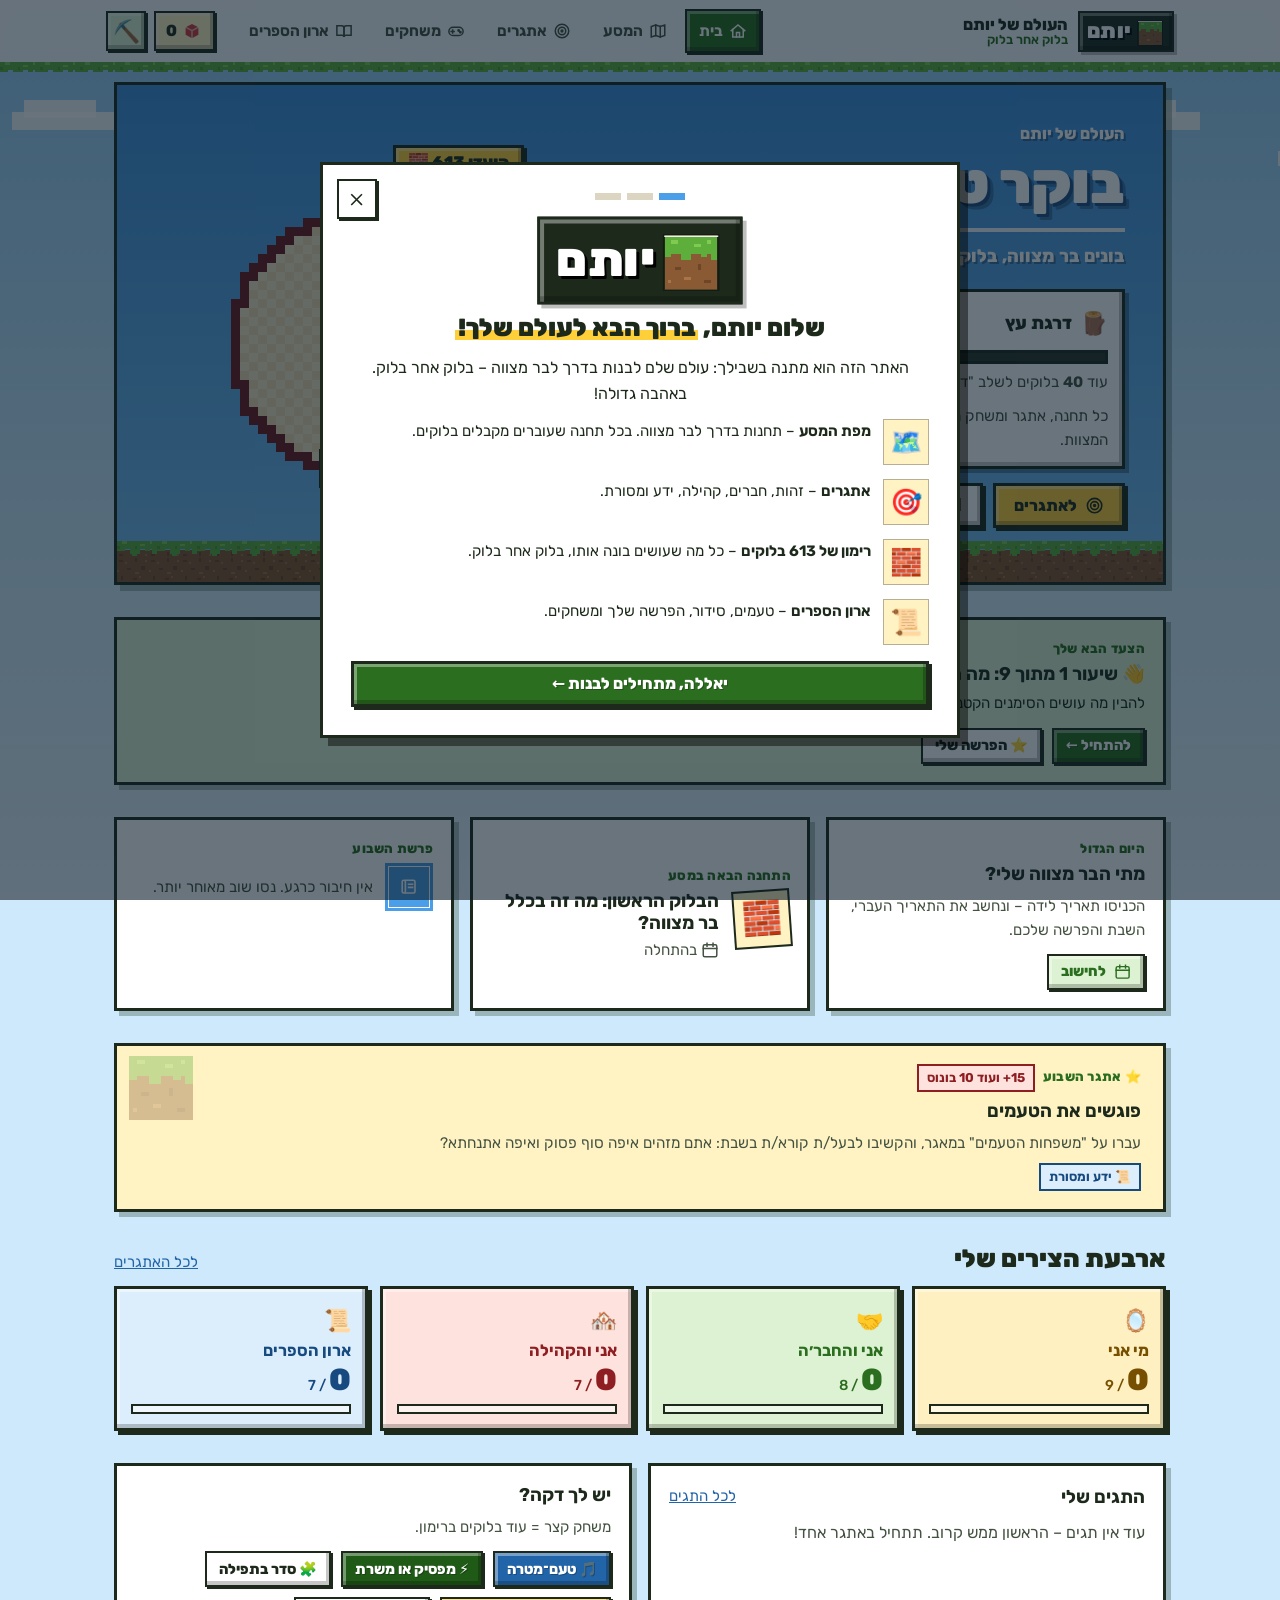
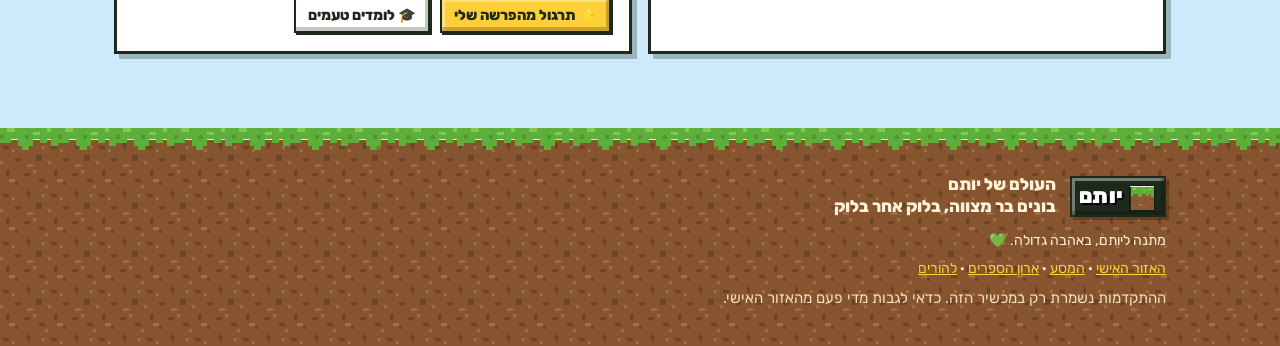
==== commit f1fc54c3: "העולם של יותם: עמוד להורים עמוד חדש (#/parents), עם קישור מהאזור האישי ומהתחתית: - תמונת מצב: בלוקים" ====
--- a/yotam/index.html
+++ b/yotam/index.html
@@ -44,7 +44,7 @@
         <span class="tagline">העולם של יותם<br>בונים בר מצווה, בלוק אחר בלוק</span>
       </div>
       <p id="giftLine">מתנה ליותם, באהבה גדולה. 💚</p>
-      <p><a href="#/me">האזור האישי</a> · <a href="#/journey">המסע</a> · <a href="#/library">ארון הספרים</a></p>
+      <p><a href="#/me">האזור האישי</a> · <a href="#/journey">המסע</a> · <a href="#/library">ארון הספרים</a> · <a href="#/parents">להורים</a></p>
       <p class="small">ההתקדמות נשמרת רק במכשיר הזה. כדאי לגבות מדי פעם מהאזור האישי.</p>
     </div>
   </footer>
@@ -74,6 +74,7 @@
   <script src="assets/js/views/practice.js"></script>
   <script src="assets/js/views/course.js"></script>
   <script src="assets/js/views/me.js"></script>
+  <script src="assets/js/views/parents.js"></script>
   <script src="assets/js/app.js"></script>
 </body>
 </html>
--- a/yotam/assets/css/styles.css
+++ b/yotam/assets/css/styles.css
@@ -1178,3 +1178,34 @@
 
 /* קישור הדילוג – מוסתר לגמרי עד שמגיעים אליו במקלדת */
 .skip-link { top: -80px; }
+
+/* ---------- עמוד ההורים ---------- */
+.pd-privacy { margin-bottom: 4px; }
+.pd-tiles { display: grid; grid-template-columns: repeat(2, minmax(0, 1fr)); gap: 12px; }
+@media (min-width: 760px) { .pd-tiles { grid-template-columns: repeat(4, minmax(0, 1fr)); } }
+.pd-tile { display: flex; flex-direction: column; gap: 2px; padding: 14px; }
+.pd-tile__num { font-weight: 900; font-size: 1.9rem; line-height: 1.1; color: var(--teal-deep); font-variant-numeric: tabular-nums; text-shadow: 2px 2px 0 var(--marker); }
+.pd-tile__label { font-weight: 700; font-size: var(--fs-sm); }
+.pd-tile__sub { font-size: var(--fs-xs); color: var(--ink-2); font-weight: 700; }
+.pd-day { display: flex; flex-direction: column; gap: 4px; }
+.pd-stations { list-style: none; margin: 0; padding: 0; display: grid; gap: 10px; }
+.pd-station { display: grid; grid-template-columns: 46px minmax(0, 1fr); gap: 12px; align-items: start; background: var(--card); border: 2px solid var(--line-2); padding: 12px; }
+.pd-station.is-done { border-color: var(--ok); }
+.pd-station.is-next { border: 3px solid var(--edge); background: var(--marker-soft); }
+.pd-station__e { width: 46px; height: 46px; display: grid; place-items: center; font-size: 24px; background: #fff; border: 2px solid var(--edge); box-shadow: var(--bevel); }
+.pd-station.is-done .pd-station__e { background: linear-gradient(var(--grass) 0 34%, var(--dirt) 34%); }
+.pd-station__top { display: flex; flex-wrap: wrap; gap: 6px 10px; align-items: center; justify-content: space-between; }
+.pd-help { margin: 6px 0 0; font-size: var(--fs-sm); color: var(--ink-2); }
+.pd-help b { color: var(--teal-deep); }
+.pd-learning { display: grid; gap: 14px; }
+.pd-learn { display: grid; gap: 4px; }
+.pd-learn__top { display: flex; justify-content: space-between; gap: 10px; flex-wrap: wrap; }
+.pd-chips { gap: 6px; margin-top: -6px; }
+.pd-pillars { display: grid; grid-template-columns: repeat(2, minmax(0, 1fr)); gap: 12px; }
+@media (min-width: 760px) { .pd-pillars { grid-template-columns: repeat(4, minmax(0, 1fr)); } }
+.pd-qlist { margin: 6px 0 0; padding-inline-start: 18px; font-size: var(--fs-xs); color: var(--ink); }
+.pd-badges { display: flex; flex-wrap: wrap; gap: 10px 14px; }
+.pd-badge { display: inline-flex; align-items: center; gap: 8px; font-weight: 700; font-size: var(--fs-sm); }
+.pd-badge .badge-mini { width: 40px; height: 40px; font-size: 20px; }
+.pd-link { display: flex; gap: 14px; align-items: center; }
+.pd-link__e { font-size: 30px; line-height: 1; }
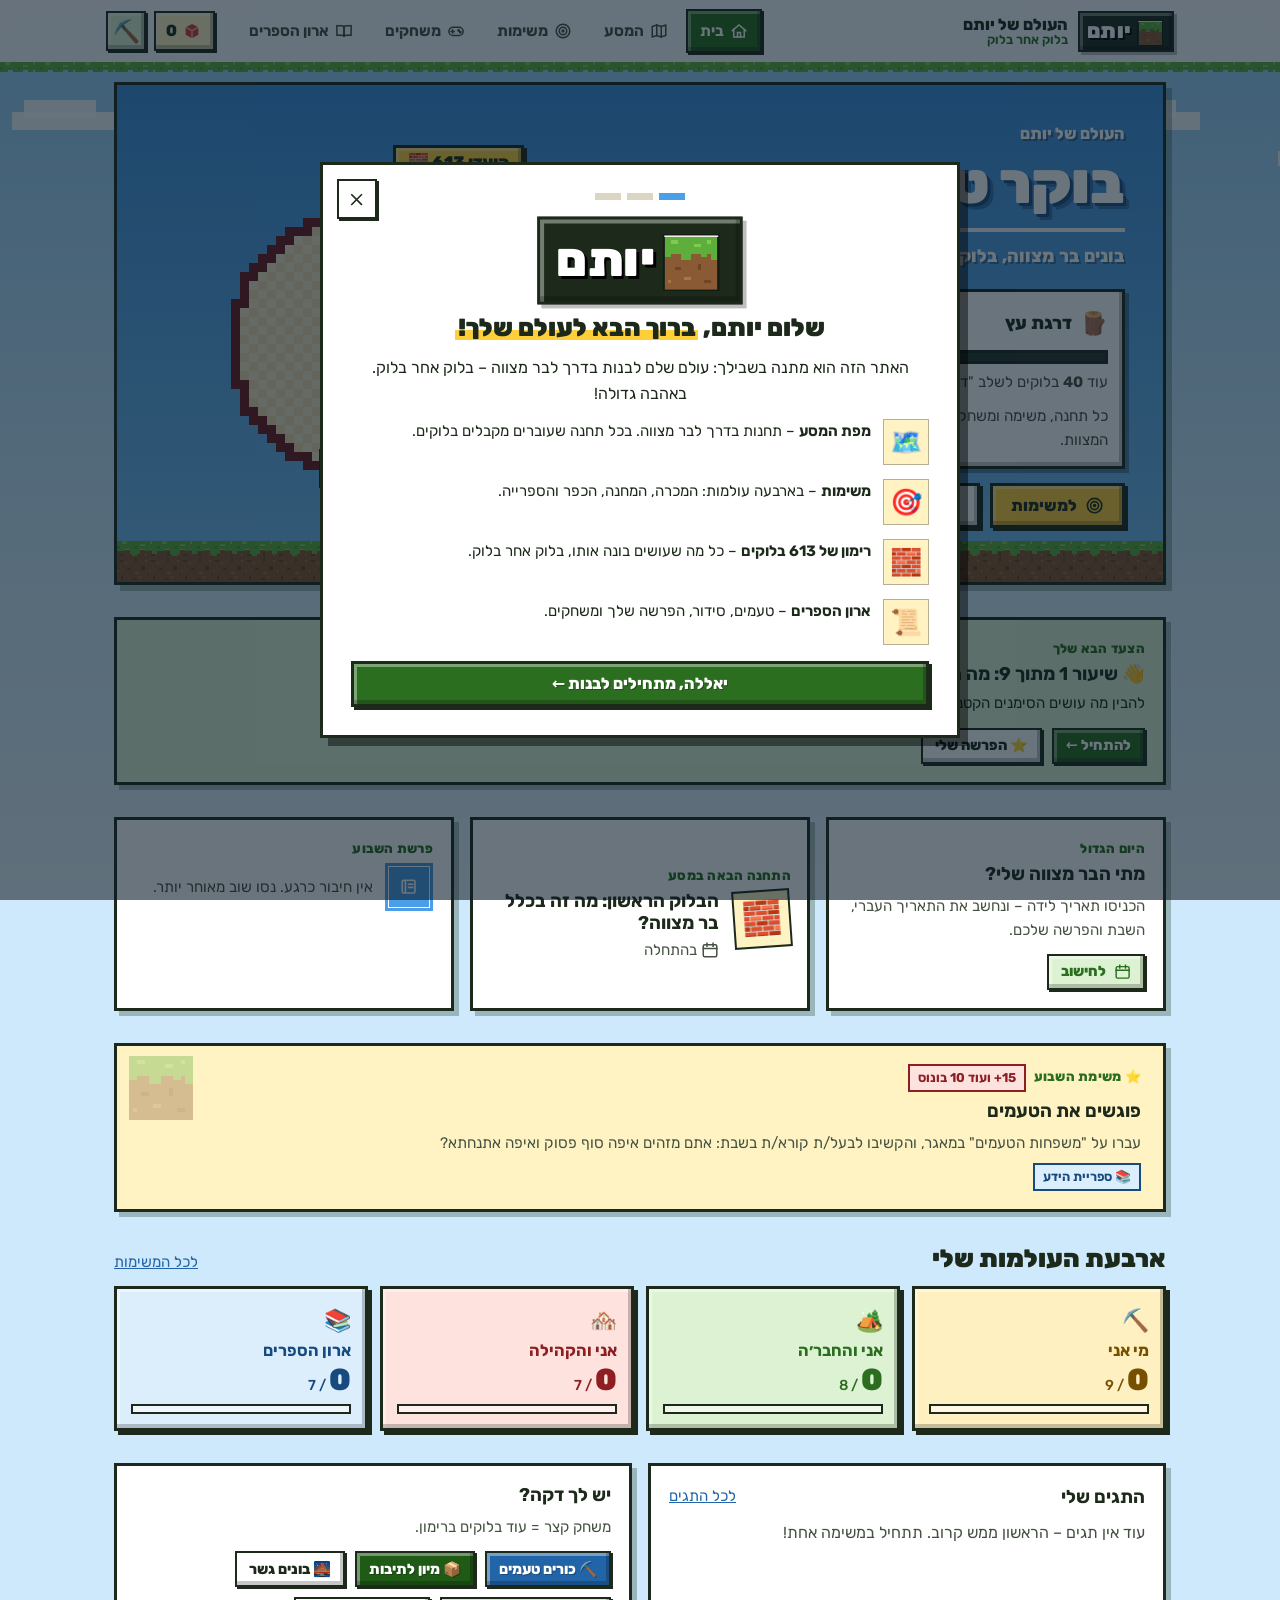
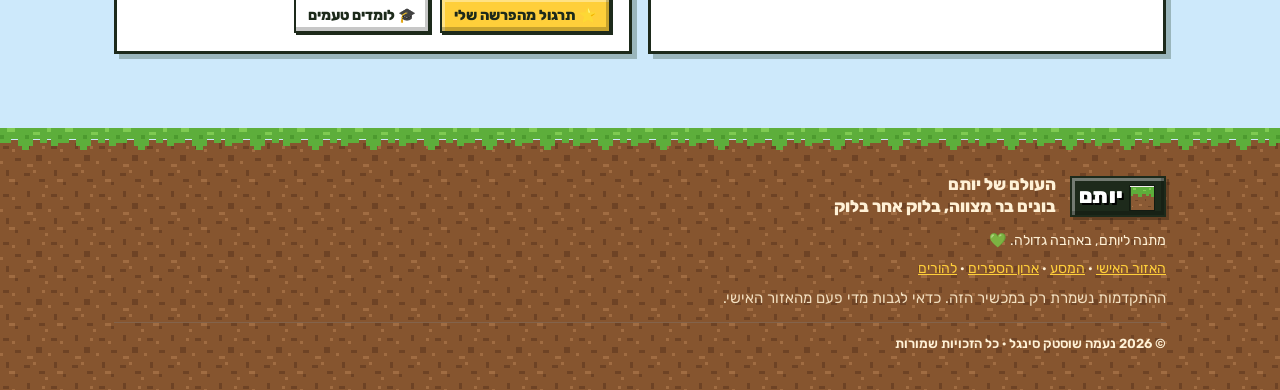
==== commit 37117587: "העולם של יותם: משחקים ומשימות בשפה של עולם הבלוקים, וזכויות יוצרים משחקים (התוכן – השאלות וההסברים –" ====
--- a/yotam/index.html
+++ b/yotam/index.html
@@ -5,6 +5,7 @@
   <meta name="viewport" content="width=device-width, initial-scale=1, viewport-fit=cover">
   <title>העולם של יותם · בונים בר מצווה</title>
   <meta name="description" content="העולם של יותם: בונים את הבר מצווה בלוק אחר בלוק – משימות, משחקים, טעמי המקרא, הסידור והפרשה.">
+  <meta name="author" content="נעמה שוסטק סינגל">
   <meta name="theme-color" content="#5BA4E6">
   <meta name="color-scheme" content="only light">
   <link rel="icon" href="assets/img/block.svg" type="image/svg+xml">
@@ -46,6 +47,7 @@
       <p id="giftLine">מתנה ליותם, באהבה גדולה. 💚</p>
       <p><a href="#/me">האזור האישי</a> · <a href="#/journey">המסע</a> · <a href="#/library">ארון הספרים</a> · <a href="#/parents">להורים</a></p>
       <p class="small">ההתקדמות נשמרת רק במכשיר הזה. כדאי לגבות מדי פעם מהאזור האישי.</p>
+      <p class="copyright">© 2026 נעמה שוסטק סינגל · כל הזכויות שמורות</p>
     </div>
   </footer>
 
--- a/yotam/assets/css/styles.css
+++ b/yotam/assets/css/styles.css
@@ -1209,3 +1209,34 @@
 .pd-badge .badge-mini { width: 40px; height: 40px; font-size: 20px; }
 .pd-link { display: flex; gap: 14px; align-items: center; }
 .pd-link__e { font-size: 30px; line-height: 1; }
+
+/* ---------- משחקים בעולם הבלוקים ---------- */
+.game-card__art { border: 3px solid var(--edge); box-shadow: var(--bevel); }
+/* שורת בלוקים: נכרה / נסדק / הבא בתור */
+.blk-row { display: flex; flex-wrap: wrap; justify-content: center; gap: 4px; margin: 8px 0 4px; }
+.blk { width: 24px; height: 24px; background: var(--stone); border: 2px solid var(--edge); box-shadow: var(--bevel); transition: transform .15s; }
+.blk--cur { background: #B4B8AE; outline: 3px solid var(--marker); outline-offset: 1px; }
+.blk--ok { background: linear-gradient(var(--grass) 0 36%, var(--dirt) 36%); animation: blkPop .3s steps(3, end); }
+.blk--bad { background: linear-gradient(135deg, transparent 44%, var(--edge) 44% 52%, transparent 52%), linear-gradient(45deg, transparent 58%, var(--edge) 58% 64%, transparent 64%), var(--stone); opacity: .7; }
+@keyframes blkPop { 50% { transform: scale(1.25); } }
+/* מגדל: קומה לכל סיבוב */
+.tower { display: flex; flex-direction: column-reverse; align-items: center; gap: 2px; margin: 6px auto 10px; }
+.tw { display: block; width: 110px; height: 16px; border: 2px dashed var(--line-2); }
+.tw--cur { border: 2px solid var(--marker); background: var(--marker-soft); }
+.tw--ok { border: 2px solid var(--edge); box-shadow: var(--bevel); background: repeating-linear-gradient(90deg, #9DA197 0 16px, #7C8077 16px 18px); }
+.tw--fix { border: 2px solid var(--edge); box-shadow: var(--bevel); background: repeating-linear-gradient(90deg, #C29660 0 22px, #A47A47 22px 24px); }
+/* גשר: קרש לכל סיבוב */
+.bridge { display: flex; justify-content: center; gap: 3px; margin: 6px 0 10px; }
+.br { display: block; flex: 0 1 56px; height: 18px; border: 2px dashed var(--line-2); }
+.br--cur { border: 2px solid var(--marker); background: var(--marker-soft); }
+.br--ok { border: 2px solid var(--edge); box-shadow: var(--bevel); background: repeating-linear-gradient(90deg, #9DA197 0 12px, #7C8077 12px 14px); }
+.br--fix { border: 2px solid var(--edge); box-shadow: var(--bevel); background: repeating-linear-gradient(90deg, #C29660 0 12px, #A47A47 12px 14px); }
+/* מיון לתיבות */
+.speed-btns .opt.chest { display: flex; flex-direction: column; align-items: center; justify-content: center; gap: 4px; background: #D9AE73; color: var(--edge); }
+.speed-btns .opt.chest small { font-size: .8rem; font-weight: 700; color: #4A3418; }
+.speed-btns .opt.chest.right { background: #BFE3A9; }
+.speed-btns .opt.chest.wrong { background: var(--pom-soft); }
+@media (prefers-reduced-motion: reduce) { .blk--ok { animation: none; } }
+
+/* זכויות יוצרים בתחתית */
+.site-footer .copyright { margin-top: 12px; padding-top: 10px; border-top: 1px solid currentColor; border-top-color: rgba(127, 127, 127, .35); font-size: .82rem; font-weight: 600; }
